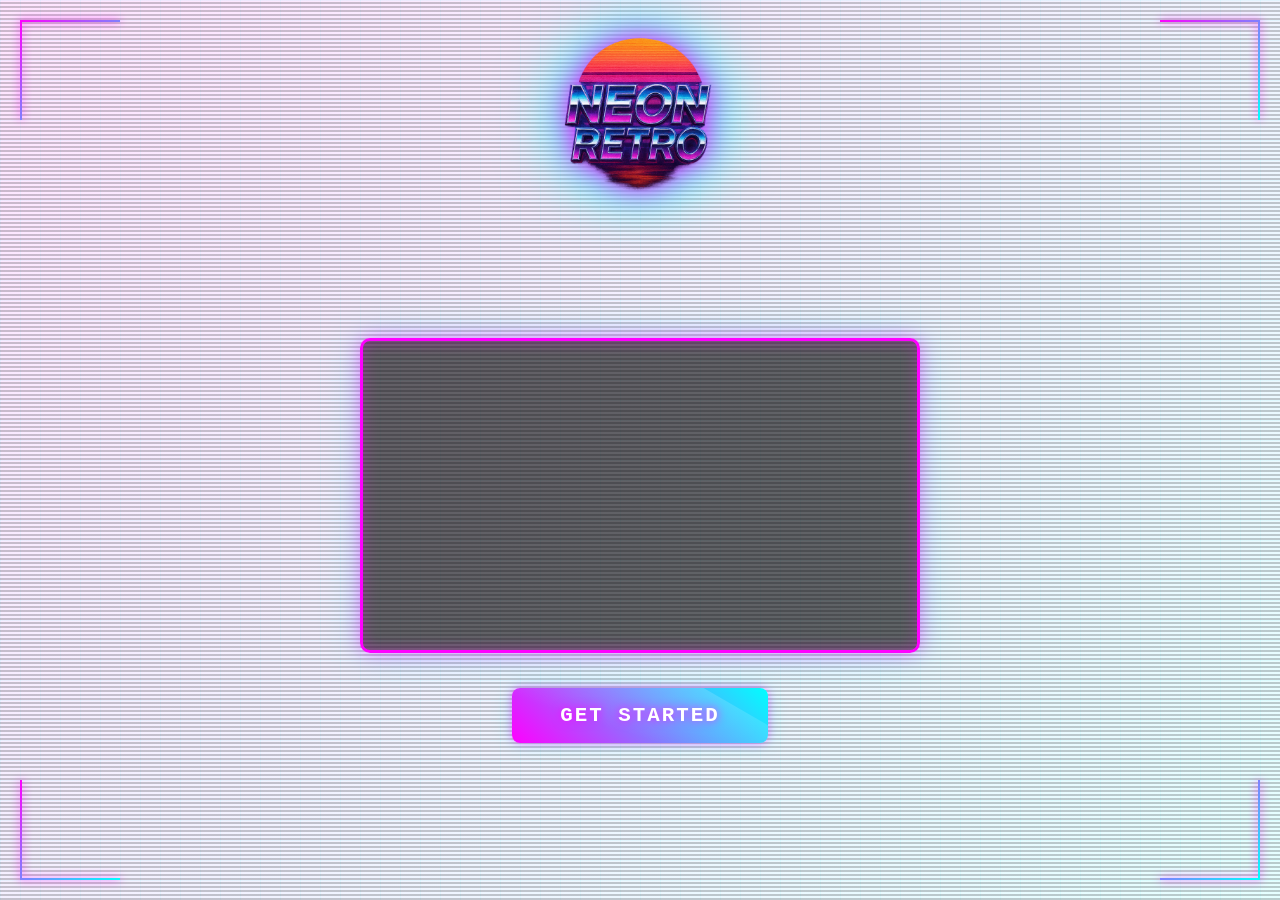
==== index.html @ 0941ee42 "Add files via upload" ====
<!DOCTYPE html>
<html lang="en">
<head>
  <meta charset="UTF-8" />
  <meta name="viewport" content="width=device-width, initial-scale=1.0" />
  <title>HELLO</title>
  <style>
    * {
      margin: 0;
      padding: 0;
      box-sizing: border-box;
    }
    body, html {
      height: 100%;
      font-family: 'Courier New', monospace;
      overflow: hidden;
    }
    .video-overlay {
      position: fixed;
      top: 0;
      left: 0;
      width: 100%;
      height: 100%;
      background: linear-gradient(135deg, rgba(255,0,255,0.1) 0%, rgba(0,255,255,0.1) 100%);
      z-index: -1;
    }
    .background-video {
      position: fixed;
      top: 0;
      left: 0;
      width: 100%;
      height: 100%;
      object-fit: cover;
      z-index: -2;
      opacity: 0.7;
    }
    .logo {
      position: absolute;
      top: 20px;
      left: 50%;
      transform: translateX(-50%);
      z-index: 1;
      filter: drop-shadow(0 0 15px #ff00ff) drop-shadow(0 0 30px #00ffff);
      animation: pulse 2s infinite alternate;
    }
    .logo img {
      height: 180px;
      object-fit: contain;
      transition: transform 0.3s ease;
    }
    .logo:hover img {
      transform: scale(1.05) rotate(-5deg);
    }
    .container {
      display: flex;
      flex-direction: column;
      justify-content: center;
      align-items: center;
      height: 100vh;
      padding-top: 180px;
      color: #fff;
      text-shadow: 0 0 10px #ff00ff;
      gap: 35px;
    }
    .video-preview {
      width: 560px;
      max-width: 90vw;
      height: 315px;
      border: 3px solid #ff00ff;
      border-radius: 10px;
      overflow: hidden;
      background-color: rgba(0, 0, 0, 0.6);
      box-shadow: 0 0 20px rgba(255, 0, 255, 0.5),
                  0 0 40px rgba(0, 255, 255, 0.3),
                  inset 0 0 15px rgba(255, 0, 255, 0.3);
      transition: transform 0.3s ease, box-shadow 0.3s ease;
      position: relative;
    }
    .video-preview::before {
      content: '';
      position: absolute;
      top: -5px;
      left: -5px;
      right: -5px;
      bottom: -5px;
      border: 2px solid #00ffff;
      border-radius: 12px;
      z-index: -1;
      opacity: 0.7;
      animation: borderGlow 3s infinite alternate;
    }
    .video-preview:hover {
      transform: scale(1.02);
      box-shadow: 0 0 30px rgba(255, 0, 255, 0.7),
                  0 0 60px rgba(0, 255, 255, 0.5),
                  inset 0 0 25px rgba(255, 0, 255, 0.5);
    }
    .video-preview video {
      width: 100%;
      height: 100%;
      object-fit: cover;
    }
    .get-started-btn {
      padding: 16px 48px;
      font-size: 1.3rem;
      background: linear-gradient(45deg, #ff00ff, #00ffff);
      color: white;
      border: none;
      border-radius: 8px;
      cursor: pointer;
      font-weight: bold;
      letter-spacing: 2px;
      text-transform: uppercase;
      text-decoration: none;
      display: inline-block;
      transition: all 0.3s ease;
      box-shadow: 0 0 10px rgba(255, 0, 255, 0.5),
                  0 0 20px rgba(0, 255, 255, 0.3);
      position: relative;
      overflow: hidden;
      font-family: 'Courier New', monospace;
    }
    .get-started-btn::before {
      content: '';
      position: absolute;
      top: -50%;
      left: -50%;
      width: 200%;
      height: 200%;
      background: linear-gradient(
        to bottom right,
        rgba(255,255,255,0.3) 0%,
        rgba(255,255,255,0) 60%
      );
      transform: rotate(30deg);
      transition: all 0.3s;
    }
    .get-started-btn:hover {
      background: linear-gradient(45deg, #cc00cc, #00cccc);
      box-shadow: 0 0 20px rgba(255, 0, 255, 0.8),
                  0 0 30px rgba(0, 255, 255, 0.6);
      transform: translateY(-2px);
    }
    .get-started-btn:hover::before {
      left: 100%;
    }
    @keyframes pulse {
      0% {
        filter: drop-shadow(0 0 15px #ff00ff) drop-shadow(0 0 30px #00ffff);
      }
      100% {
        filter: drop-shadow(0 0 20px #ff00ff) drop-shadow(0 0 40px #00ffff);
      }
    }
    @keyframes borderGlow {
      0% {
        box-shadow: 0 0 10px #ff00ff;
        opacity: 0.5;
      }
      100% {
        box-shadow: 0 0 20px #00ffff;
        opacity: 0.8;
      }
    }
    .scanlines {
      position: fixed;
      top: 0;
      left: 0;
      width: 100%;
      height: 100%;
      background: linear-gradient(
        rgba(0, 0, 0, 0) 50%, 
        rgba(0, 0, 0, 0.2) 50%
      );
      background-size: 100% 4px;
      z-index: 0;
      pointer-events: none;
    }
    .corner-decoration {
      position: fixed;
      width: 100px;
      height: 100px;
      border: 2px solid;
      border-image: linear-gradient(135deg, #ff00ff, #00ffff) 1;
      filter: drop-shadow(0 0 5px #ff00ff);
      z-index: 1;
    }
    .top-left {
      top: 20px;
      left: 20px;
      border-right: none;
      border-bottom: none;
    }
    .top-right {
      top: 20px;
      right: 20px;
      border-left: none;
      border-bottom: none;
    }
    .bottom-left {
      bottom: 20px;
      left: 20px;
      border-right: none;
      border-top: none;
    }
    .bottom-right {
      bottom: 20px;
      right: 20px;
      border-left: none;
      border-top: none;
    }
    .grid-overlay {
      position: fixed;
      top: 0;
      left: 0;
      width: 100%;
      height: 100%;
      background-image: 
        linear-gradient(rgba(0, 255, 255, 0.05) 1px, transparent 1px),
        linear-gradient(90deg, rgba(0, 255, 255, 0.05) 1px, transparent 1px);
      background-size: 20px 20px;
      z-index: -1;
      pointer-events: none;
    }
  </style>
</head>
<body>

  <video autoplay muted loop class="background-video">
    <source src="loop.mp4" type="video/mp4" />
    Your browser does not support HTML5 video.
  </video>
  <div class="video-overlay"></div>
  <div class="grid-overlay"></div>
  <div class="scanlines"></div>

  <div class="corner-decoration top-left"></div>
  <div class="corner-decoration top-right"></div>
  <div class="corner-decoration bottom-left"></div>
  <div class="corner-decoration bottom-right"></div>

  <div class="logo">
    <img src="logo.png" alt="Neon Retro Logo" />
  </div>

  <div class="container">
    <div class="video-preview">
      <video autoplay muted loop>
        <source src="SIGNUPVID1.mp4" type="video/mp4" />
        Your browser does not support HTML5 video.
      </video>
    </div>

    <a href="games.html" class="get-started-btn">Get Started</a>
  </div>

</body>
</html>
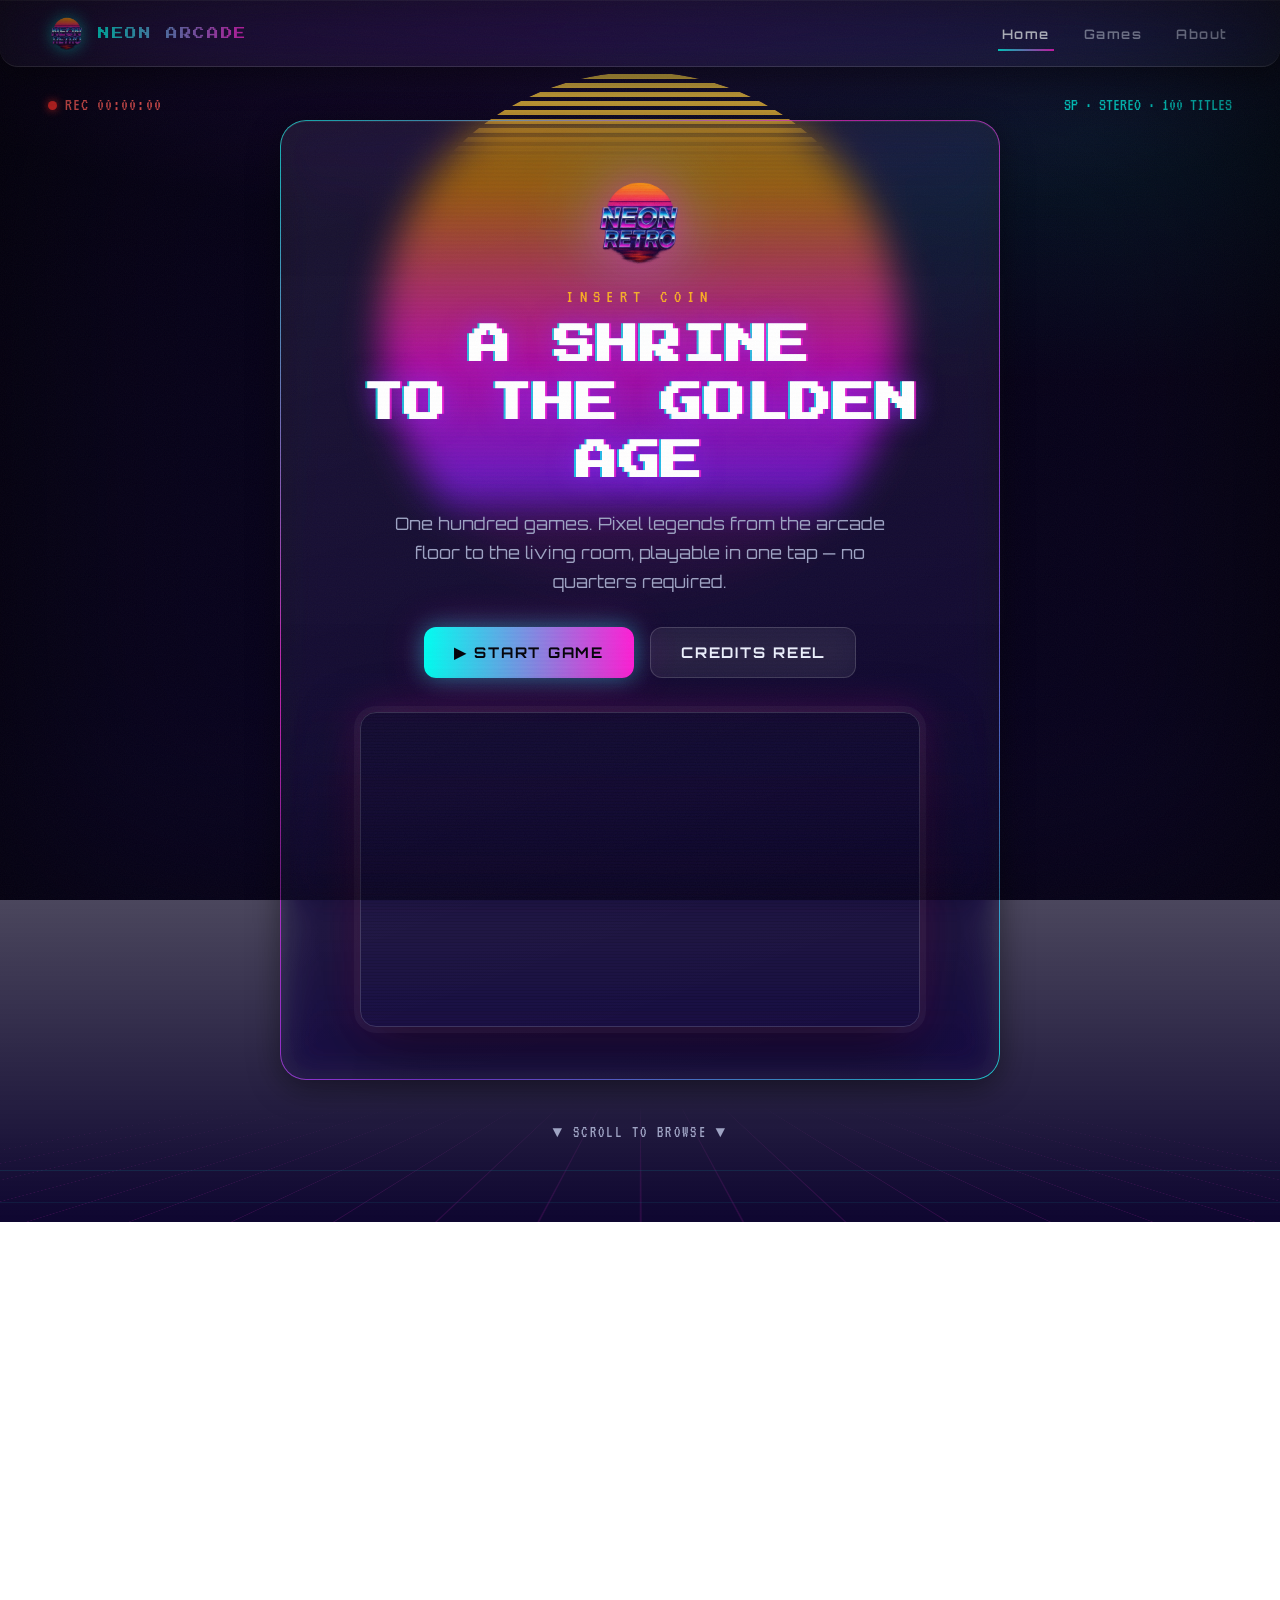
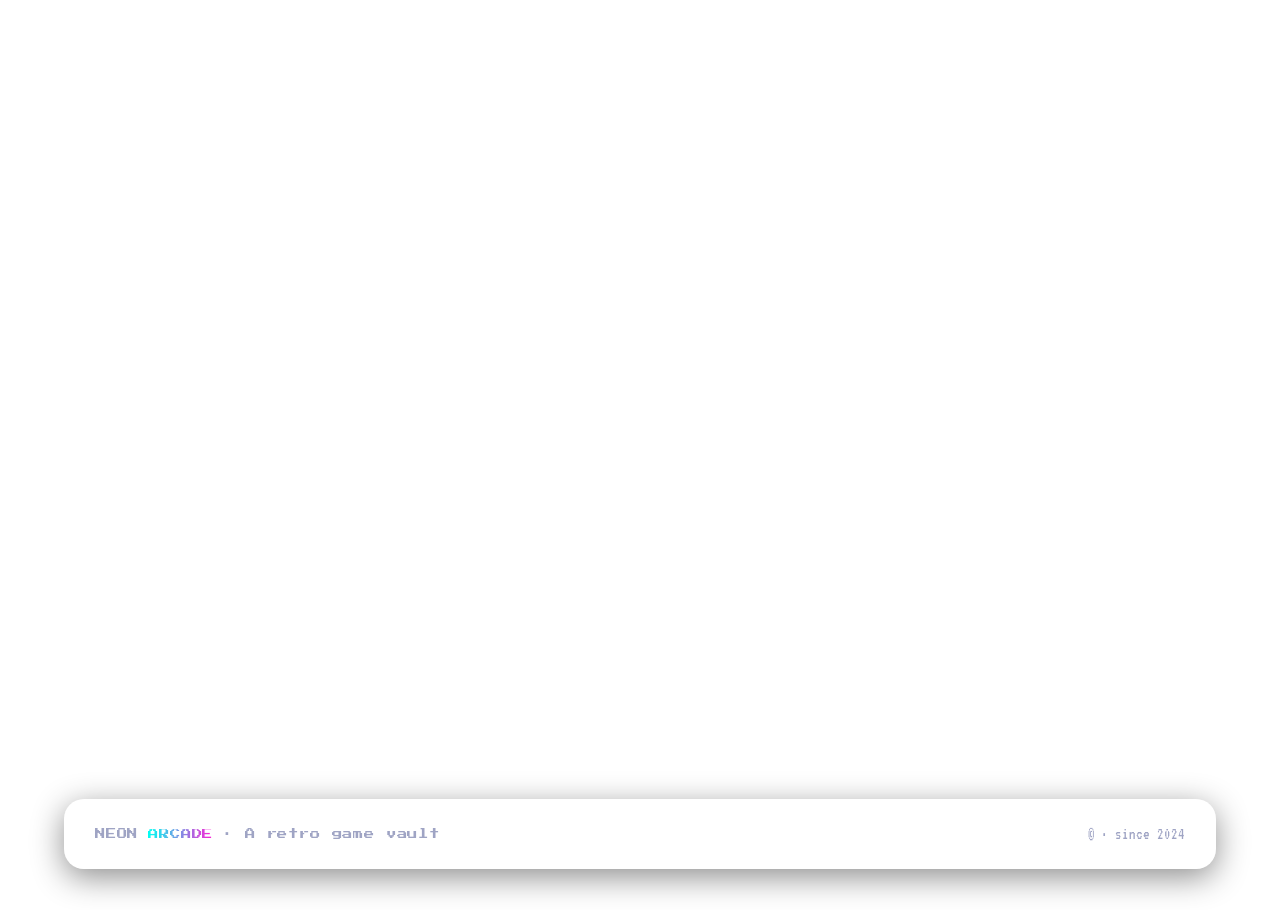
==== commit c5c7f6c3: "Update index.html" ====
--- a/index.html
+++ b/index.html
@@ -1,258 +1,98 @@
 <!DOCTYPE html>
 <html lang="en">
 <head>
-  <meta charset="UTF-8" />
-  <meta name="viewport" content="width=device-width, initial-scale=1.0" />
-  <title>HELLO</title>
-  <style>
-    * {
-      margin: 0;
-      padding: 0;
-      box-sizing: border-box;
-    }
-    body, html {
-      height: 100%;
-      font-family: 'Courier New', monospace;
-      overflow: hidden;
-    }
-    .video-overlay {
-      position: fixed;
-      top: 0;
-      left: 0;
-      width: 100%;
-      height: 100%;
-      background: linear-gradient(135deg, rgba(255,0,255,0.1) 0%, rgba(0,255,255,0.1) 100%);
-      z-index: -1;
-    }
-    .background-video {
-      position: fixed;
-      top: 0;
-      left: 0;
-      width: 100%;
-      height: 100%;
-      object-fit: cover;
-      z-index: -2;
-      opacity: 0.7;
-    }
-    .logo {
-      position: absolute;
-      top: 20px;
-      left: 50%;
-      transform: translateX(-50%);
-      z-index: 1;
-      filter: drop-shadow(0 0 15px #ff00ff) drop-shadow(0 0 30px #00ffff);
-      animation: pulse 2s infinite alternate;
-    }
-    .logo img {
-      height: 180px;
-      object-fit: contain;
-      transition: transform 0.3s ease;
-    }
-    .logo:hover img {
-      transform: scale(1.05) rotate(-5deg);
-    }
-    .container {
-      display: flex;
-      flex-direction: column;
-      justify-content: center;
-      align-items: center;
-      height: 100vh;
-      padding-top: 180px;
-      color: #fff;
-      text-shadow: 0 0 10px #ff00ff;
-      gap: 35px;
-    }
-    .video-preview {
-      width: 560px;
-      max-width: 90vw;
-      height: 315px;
-      border: 3px solid #ff00ff;
-      border-radius: 10px;
-      overflow: hidden;
-      background-color: rgba(0, 0, 0, 0.6);
-      box-shadow: 0 0 20px rgba(255, 0, 255, 0.5),
-                  0 0 40px rgba(0, 255, 255, 0.3),
-                  inset 0 0 15px rgba(255, 0, 255, 0.3);
-      transition: transform 0.3s ease, box-shadow 0.3s ease;
-      position: relative;
-    }
-    .video-preview::before {
-      content: '';
-      position: absolute;
-      top: -5px;
-      left: -5px;
-      right: -5px;
-      bottom: -5px;
-      border: 2px solid #00ffff;
-      border-radius: 12px;
-      z-index: -1;
-      opacity: 0.7;
-      animation: borderGlow 3s infinite alternate;
-    }
-    .video-preview:hover {
-      transform: scale(1.02);
-      box-shadow: 0 0 30px rgba(255, 0, 255, 0.7),
-                  0 0 60px rgba(0, 255, 255, 0.5),
-                  inset 0 0 25px rgba(255, 0, 255, 0.5);
-    }
-    .video-preview video {
-      width: 100%;
-      height: 100%;
-      object-fit: cover;
-    }
-    .get-started-btn {
-      padding: 16px 48px;
-      font-size: 1.3rem;
-      background: linear-gradient(45deg, #ff00ff, #00ffff);
-      color: white;
-      border: none;
-      border-radius: 8px;
-      cursor: pointer;
-      font-weight: bold;
-      letter-spacing: 2px;
-      text-transform: uppercase;
-      text-decoration: none;
-      display: inline-block;
-      transition: all 0.3s ease;
-      box-shadow: 0 0 10px rgba(255, 0, 255, 0.5),
-                  0 0 20px rgba(0, 255, 255, 0.3);
-      position: relative;
-      overflow: hidden;
-      font-family: 'Courier New', monospace;
-    }
-    .get-started-btn::before {
-      content: '';
-      position: absolute;
-      top: -50%;
-      left: -50%;
-      width: 200%;
-      height: 200%;
-      background: linear-gradient(
-        to bottom right,
-        rgba(255,255,255,0.3) 0%,
-        rgba(255,255,255,0) 60%
-      );
-      transform: rotate(30deg);
-      transition: all 0.3s;
-    }
-    .get-started-btn:hover {
-      background: linear-gradient(45deg, #cc00cc, #00cccc);
-      box-shadow: 0 0 20px rgba(255, 0, 255, 0.8),
-                  0 0 30px rgba(0, 255, 255, 0.6);
-      transform: translateY(-2px);
-    }
-    .get-started-btn:hover::before {
-      left: 100%;
-    }
-    @keyframes pulse {
-      0% {
-        filter: drop-shadow(0 0 15px #ff00ff) drop-shadow(0 0 30px #00ffff);
-      }
-      100% {
-        filter: drop-shadow(0 0 20px #ff00ff) drop-shadow(0 0 40px #00ffff);
-      }
-    }
-    @keyframes borderGlow {
-      0% {
-        box-shadow: 0 0 10px #ff00ff;
-        opacity: 0.5;
-      }
-      100% {
-        box-shadow: 0 0 20px #00ffff;
-        opacity: 0.8;
-      }
-    }
-    .scanlines {
-      position: fixed;
-      top: 0;
-      left: 0;
-      width: 100%;
-      height: 100%;
-      background: linear-gradient(
-        rgba(0, 0, 0, 0) 50%, 
-        rgba(0, 0, 0, 0.2) 50%
-      );
-      background-size: 100% 4px;
-      z-index: 0;
-      pointer-events: none;
-    }
-    .corner-decoration {
-      position: fixed;
-      width: 100px;
-      height: 100px;
-      border: 2px solid;
-      border-image: linear-gradient(135deg, #ff00ff, #00ffff) 1;
-      filter: drop-shadow(0 0 5px #ff00ff);
-      z-index: 1;
-    }
-    .top-left {
-      top: 20px;
-      left: 20px;
-      border-right: none;
-      border-bottom: none;
-    }
-    .top-right {
-      top: 20px;
-      right: 20px;
-      border-left: none;
-      border-bottom: none;
-    }
-    .bottom-left {
-      bottom: 20px;
-      left: 20px;
-      border-right: none;
-      border-top: none;
-    }
-    .bottom-right {
-      bottom: 20px;
-      right: 20px;
-      border-left: none;
-      border-top: none;
-    }
-    .grid-overlay {
-      position: fixed;
-      top: 0;
-      left: 0;
-      width: 100%;
-      height: 100%;
-      background-image: 
-        linear-gradient(rgba(0, 255, 255, 0.05) 1px, transparent 1px),
-        linear-gradient(90deg, rgba(0, 255, 255, 0.05) 1px, transparent 1px);
-      background-size: 20px 20px;
-      z-index: -1;
-      pointer-events: none;
-    }
-  </style>
+<meta charset="UTF-8" />
+<meta name="viewport" content="width=device-width, initial-scale=1.0" />
+<title>NEON ARCADE — The Retro Game Vault</title>
+<link rel="icon" type="image/png" href="logo.png">
+<link rel="preconnect" href="https://fonts.googleapis.com">
+<link href="https://fonts.googleapis.com/css2?family=Press+Start+2P&family=Orbitron:wght@400;500;600;700;800;900&family=VT323&display=swap" rel="stylesheet">
+<link rel="stylesheet" href="s.css">
 </head>
 <body>
 
-  <video autoplay muted loop class="background-video">
-    <source src="loop.mp4" type="video/mp4" />
-    Your browser does not support HTML5 video.
-  </video>
-  <div class="video-overlay"></div>
-  <div class="grid-overlay"></div>
-  <div class="scanlines"></div>
+  <div class="crt-scanlines"></div>
+  <div class="grain"></div>
+  <div class="vignette"></div>
 
-  <div class="corner-decoration top-left"></div>
-  <div class="corner-decoration top-right"></div>
-  <div class="corner-decoration bottom-left"></div>
-  <div class="corner-decoration bottom-right"></div>
+  <!-- NAV -->
+  <nav class="navbar glass" id="navbar">
+    <a href="#hero" class="nav-brand">
+      <img src="logo.png" alt="Neon Arcade logo">
+      <span>NEON ARCADE</span>
+    </a>
+    <ul class="nav-links">
+      <li><a href="#hero" class="nav-link active" data-target="hero">Home</a></li>
+      <li><a href="#games" class="nav-link" data-target="games">Games</a></li>
+      <li><a href="#about" class="nav-link" data-target="about">About</a></li>
+    </ul>
+  </nav>
 
-  <div class="logo">
-    <img src="logo.png" alt="Neon Retro Logo" />
-  </div>
+  <!-- HERO -->
+  <section class="hero" id="hero">
+    <video class="bg-video" autoplay muted loop playsinline>
+      <source src="loop.mp4" type="video/mp4">
+    </video>
+    <div class="hero-tint"></div>
+    <div class="sun"></div>
+    <div class="grid-floor"></div>
 
-  <div class="container">
-    <div class="video-preview">
-      <video autoplay muted loop>
-        <source src="SIGNUPVID1.mp4" type="video/mp4" />
-        Your browser does not support HTML5 video.
-      </video>
+    <div class="vhs-hud"><span class="dot"></span> REC <span id="recClock">00:00:00</span></div>
+    <div class="vhs-hud-right">SP · STEREO · <span id="gameCountHud">100</span> TITLES</div>
+
+    <div class="hero-cartridge glass">
+      <img class="hero-logo" src="logo.png" alt="Neon Arcade logo">
+      <div class="hero-eyebrow">Insert Coin</div>
+      <h1 class="hero-title">A SHRINE<br>TO THE GOLDEN AGE</h1>
+      <p class="hero-sub">One hundred games. Pixel legends from the arcade floor to the living room, playable in one tap — no quarters required.</p>
+      <div class="hero-ctas">
+        <a href="#games" class="btn btn-primary">▶ Start Game</a>
+        <a href="#about" class="btn btn-ghost">Credits Reel</a>
+      </div>
+      <div class="hero-screen">
+        <video autoplay muted loop playsinline>
+          <source src="SIGNUPVID1.mp4" type="video/mp4">
+        </video>
+      </div>
     </div>
 
-    <a href="games.html" class="get-started-btn">Get Started</a>
-  </div>
+    <div class="scroll-cue">▼ SCROLL TO BROWSE ▼</div>
+  </section>
 
+  <!-- GAMES -->
+  <section id="games">
+    <div class="section-head reveal">
+      <div class="eyebrow">The Vault</div>
+      <h2 class="section-title">Browse The Collection</h2>
+      <p class="section-desc">Every card is a cartridge. Hover to flip it over, read the label, and press play — or tap on mobile.</p>
+    </div>
+
+    <div class="filter-bar glass reveal" id="filterBar"></div>
+    <p class="result-count" id="resultCount"></p>
+
+    <div class="game-grid" id="gameGrid"></div>
+  </section>
+
+  <!-- ABOUT -->
+  <section id="about">
+    <div class="about-wrap glass reveal">
+      <div class="tape-strip"><div class="tape-reel"></div>ABOUT & CREDITS <div class="tape-reel"></div></div>
+      <h2 class="section-title" style="text-align:center;">Why This Vault Exists</h2>
+      <p class="about-copy">
+        This site is dedicated to keeping the spirit of classic games alive. We've brought together some of the most iconic titles of all time from amazing sources across the web —
+        <strong>huge thanks to the communities who continue preserving retro gaming history.</strong>
+        Whether you're here to rescue princesses, fight aliens, race through pixelated cities, or just vibe with the nostalgia, this curated collection of legendary titles has you covered.
+      </p>
+      <h3 class="credits-title">Sources &amp; Thanks</h3>
+      <div class="credits-grid" id="creditsGrid"></div>
+    </div>
+  </section>
+
+  <footer class="glass">
+    <div class="footer-brand">NEON<span class="grad">ARCADE</span> · A retro game vault</div>
+    <div class="footer-meta">© <span id="year"></span> · since 2024</div>
+  </footer>
+
+<script src="j.js"></script>
 </body>
 </html>
--- a/s.css
+++ b/s.css
@@ -0,0 +1,458 @@
+:root{
+    --void-0:#050212;
+    --void-1:#0a0420;
+    --void-2:#0e0630;
+    --cyan:#00fff2;
+    --magenta:#ff1fd6;
+    --purple:#8b2fff;
+    --amber:#ffb020;
+    --glass-fill:rgba(255,255,255,.055);
+    --glass-fill-strong:rgba(255,255,255,.09);
+    --glass-border:rgba(255,255,255,.16);
+    --glass-border-bright:rgba(0,255,242,.35);
+    --ink:#eef2ff;
+    --ink-dim:#9fa4c4;
+    --font-display:'Press Start 2P', cursive;
+    --font-body:'Orbitron', sans-serif;
+    --font-mono:'VT323', monospace;
+  }
+
+  *{margin:0;padding:0;box-sizing:border-box;}
+
+  html{scroll-behavior:smooth;}
+
+  body{
+    background:
+      radial-gradient(ellipse 120% 60% at 50% -10%, rgba(139,47,255,.35), transparent 60%),
+      radial-gradient(ellipse 90% 50% at 85% 15%, rgba(0,255,242,.12), transparent 55%),
+      linear-gradient(180deg, var(--void-0) 0%, var(--void-1) 40%, var(--void-2) 100%);
+    background-attachment:fixed;
+    color:var(--ink);
+    font-family:var(--font-body);
+    overflow-x:hidden;
+    min-height:100vh;
+  }
+
+  ::selection{background:var(--magenta);color:#000;}
+
+  a{color:inherit;}
+
+  /* ---------- Ambient overlays ---------- */
+  .crt-scanlines{
+    position:fixed;inset:0;pointer-events:none;z-index:9999;
+    background:repeating-linear-gradient(0deg, rgba(0,0,0,0) 0px, rgba(0,0,0,0) 2px, rgba(0,0,0,.10) 3px, rgba(0,0,0,0) 4px);
+    mix-blend-mode:overlay;
+    opacity:.5;
+  }
+  .grain{
+    position:fixed;inset:0;pointer-events:none;z-index:9998;
+    opacity:.04;
+    background-image:url("data:image/svg+xml,%3Csvg xmlns='http://www.w3.org/2000/svg' width='120' height='120'%3E%3Cfilter id='n'%3E%3CfeTurbulence type='fractalNoise' baseFrequency='0.9' numOctaves='2' stitchTiles='stitch'/%3E%3C/filter%3E%3Crect width='100%25' height='100%25' filter='url(%23n)'/%3E%3C/svg%3E");
+  }
+  .vignette{
+    position:fixed;inset:0;pointer-events:none;z-index:9997;
+    box-shadow:inset 0 0 18vw rgba(0,0,0,.75);
+  }
+
+  .grid-floor{
+    position:absolute;left:0;right:0;bottom:0;height:46vh;
+    z-index:1;
+    background-image:
+      linear-gradient(rgba(0,255,242,.35) 1px, transparent 1px),
+      linear-gradient(90deg, rgba(255,31,214,.28) 1px, transparent 1px);
+    background-size:64px 64px;
+    transform:perspective(360px) rotateX(62deg) scale(1.6);
+    transform-origin:bottom;
+    mask-image:linear-gradient(to top, rgba(0,0,0,.9), transparent 92%);
+    -webkit-mask-image:linear-gradient(to top, rgba(0,0,0,.9), transparent 92%);
+    animation:gridScroll 3.2s linear infinite;
+    opacity:.55;
+  }
+  @keyframes gridScroll{
+    from{background-position:0 0, 0 0;}
+    to{background-position:0 64px, 0 0;}
+  }
+
+  .sun{
+    position:absolute;left:50%;top:8vh;width:min(46vw,520px);aspect-ratio:1/1;
+    transform:translateX(-50%);
+    border-radius:50%;
+    background:linear-gradient(180deg,#ffd54a 0%, var(--amber) 22%, var(--magenta) 55%, var(--purple) 82%, transparent 84%);
+    background-size:100% 100%;
+    -webkit-mask-image:repeating-linear-gradient(0deg, #000 0px, #000 5px, transparent 5px, transparent 9px);
+    mask-image:repeating-linear-gradient(0deg, #000 0px, #000 5px, transparent 5px, transparent 9px);
+    filter:blur(.3px) drop-shadow(0 0 60px rgba(255,31,214,.45));
+    opacity:.85;
+    z-index:0;
+  }
+
+  /* ---------- Glass utility ---------- */
+  .glass{
+    background:var(--glass-fill);
+    -webkit-backdrop-filter:blur(18px) saturate(160%);
+    backdrop-filter:blur(18px) saturate(160%);
+    border:1px solid var(--glass-border);
+    box-shadow:0 8px 32px rgba(0,0,0,.45), inset 0 1px 0 rgba(255,255,255,.08);
+  }
+
+  /* ---------- Nav ---------- */
+  .navbar{
+    position:fixed;top:0;left:0;right:0;z-index:500;
+    display:flex;align-items:center;justify-content:space-between;
+    padding:14px clamp(18px,4vw,48px);
+    border-left:none;border-right:none;border-top:none;
+    border-radius:0 0 18px 18px;
+    transition:transform .5s ease, padding .3s ease;
+  }
+  .nav-brand{display:flex;align-items:center;gap:12px;text-decoration:none;}
+  .nav-brand img{height:38px;width:auto;object-fit:contain;filter:drop-shadow(0 0 8px rgba(0,255,242,.6));}
+  .nav-brand span{
+    font-family:var(--font-display);font-size:.72rem;letter-spacing:.14em;
+    background:linear-gradient(90deg,var(--cyan),var(--magenta));
+    -webkit-background-clip:text;background-clip:text;color:transparent;
+  }
+  .nav-links{display:flex;align-items:center;gap:clamp(10px,2vw,28px);list-style:none;}
+  .nav-links a{
+    font-size:.82rem;letter-spacing:.12em;text-decoration:none;color:var(--ink-dim);
+    font-weight:600;padding:6px 4px;position:relative;transition:color .25s ease;
+  }
+  .nav-links a::after{
+    content:'';position:absolute;left:0;bottom:-3px;width:0%;height:2px;
+    background:linear-gradient(90deg,var(--cyan),var(--magenta));
+    transition:width .3s ease;
+  }
+  .nav-links a:hover, .nav-links a.active{color:var(--ink);}
+  .nav-links a:hover::after, .nav-links a.active::after{width:100%;}
+
+  /* ---------- Hero ---------- */
+  .hero{
+    position:relative;
+    min-height:100svh;
+    display:flex;flex-direction:column;align-items:center;justify-content:center;
+    padding:120px 20px 80px;
+    overflow:hidden;
+    isolation:isolate;
+  }
+  .hero video.bg-video{
+    position:absolute;inset:0;width:100%;height:100%;object-fit:cover;
+    opacity:.28;z-index:-3;
+  }
+  .hero-tint{
+    position:absolute;inset:0;z-index:-2;
+    background:linear-gradient(180deg, rgba(5,2,18,.35) 0%, rgba(5,2,18,.55) 55%, var(--void-2) 100%);
+  }
+
+  .vhs-hud{
+    position:absolute;top:96px;left:clamp(16px,4vw,48px);
+    font-family:var(--font-mono);font-size:1.1rem;letter-spacing:.06em;
+    color:#ff5b5b;display:flex;align-items:center;gap:8px;z-index:5;
+  }
+  .vhs-hud .dot{width:9px;height:9px;border-radius:50%;background:#ff2b2b;box-shadow:0 0 8px #ff2b2b;animation:blink 1.1s steps(2) infinite;}
+  @keyframes blink{50%{opacity:0;}}
+  .vhs-hud-right{
+    position:absolute;top:96px;right:clamp(16px,4vw,48px);
+    font-family:var(--font-mono);font-size:1.1rem;color:var(--cyan);opacity:.85;z-index:5;
+  }
+
+  .hero-cartridge{
+    position:relative;z-index:5;
+    width:min(720px,92vw);
+    padding:clamp(28px,5vw,52px);
+    border-radius:26px;
+    text-align:center;
+    background:linear-gradient(160deg, rgba(255,255,255,.08), rgba(255,255,255,.02));
+    position:relative;
+  }
+  .hero-cartridge::before{
+    content:'';position:absolute;inset:-1px;border-radius:26px;padding:1px;
+    background:linear-gradient(135deg,var(--cyan),var(--magenta),var(--purple),var(--cyan));
+    -webkit-mask:linear-gradient(#000 0 0) content-box, linear-gradient(#000 0 0);
+    -webkit-mask-composite:xor;mask-composite:exclude;
+    opacity:.7;
+    pointer-events:none;
+  }
+  .hero-logo{height:96px;object-fit:contain;margin:0 auto 18px;display:block;filter:drop-shadow(0 0 22px rgba(255,31,214,.55)) drop-shadow(0 0 40px rgba(0,255,242,.35));animation:floaty 4.5s ease-in-out infinite;}
+  @keyframes floaty{0%,100%{transform:translateY(0);}50%{transform:translateY(-8px);}}
+
+  .hero-eyebrow{
+    font-family:var(--font-mono);font-size:1.15rem;letter-spacing:.35em;
+    color:var(--amber);text-transform:uppercase;margin-bottom:10px;
+  }
+  .hero-title{
+    font-family:var(--font-display);
+    font-size:clamp(1.6rem,5vw,2.6rem);
+    line-height:1.4;
+    color:#fff;
+    letter-spacing:.02em;
+    text-shadow:2px 0 0 rgba(255,31,214,.7), -2px 0 0 rgba(0,255,242,.7), 0 0 26px rgba(139,47,255,.6);
+    margin-bottom:18px;
+  }
+  .hero-sub{
+    font-size:clamp(.95rem,1.6vw,1.08rem);
+    color:var(--ink-dim);
+    max-width:520px;margin:0 auto 30px;
+    line-height:1.7;
+  }
+  .hero-ctas{display:flex;flex-wrap:wrap;justify-content:center;gap:16px;margin-bottom:34px;}
+  .btn{
+    display:inline-flex;align-items:center;gap:10px;
+    padding:15px 30px;border-radius:12px;
+    font-family:var(--font-body);font-weight:700;font-size:.92rem;letter-spacing:.12em;
+    text-decoration:none;text-transform:uppercase;cursor:pointer;border:none;
+    transition:transform .25s ease, box-shadow .25s ease;
+  }
+  .btn-primary{
+    color:#04030a;
+    background:linear-gradient(90deg,var(--cyan),var(--magenta));
+    box-shadow:0 0 22px rgba(0,255,242,.4), 0 0 40px rgba(255,31,214,.25);
+  }
+  .btn-primary:hover{transform:translateY(-3px) scale(1.02);box-shadow:0 0 30px rgba(0,255,242,.65), 0 0 60px rgba(255,31,214,.4);}
+  .btn-ghost{
+    color:var(--ink);
+    background:var(--glass-fill);
+    border:1px solid var(--glass-border);
+    -webkit-backdrop-filter:blur(12px);backdrop-filter:blur(12px);
+  }
+  .btn-ghost:hover{border-color:var(--glass-border-bright);color:var(--cyan);}
+
+  .hero-screen{
+    position:relative;
+    width:min(560px,90vw);aspect-ratio:16/9;
+    border-radius:16px;overflow:hidden;
+    margin:0 auto;
+    border:1px solid var(--glass-border);
+    box-shadow:0 0 0 6px rgba(255,255,255,.04), 0 20px 60px rgba(0,0,0,.6), 0 0 40px rgba(255,31,214,.25);
+  }
+  .hero-screen video{width:100%;height:100%;object-fit:cover;display:block;}
+  .hero-screen::after{
+    content:'';position:absolute;inset:0;
+    background:repeating-linear-gradient(0deg, rgba(0,0,0,0) 0, rgba(0,0,0,0) 2px, rgba(0,0,0,.18) 3px);
+    pointer-events:none;
+  }
+
+  .scroll-cue{
+    margin-top:44px;font-family:var(--font-mono);font-size:1rem;color:var(--ink-dim);
+    display:flex;flex-direction:column;align-items:center;gap:6px;letter-spacing:.15em;
+    animation:pulseFade 2.4s ease-in-out infinite;
+  }
+  @keyframes pulseFade{0%,100%{opacity:.4;}50%{opacity:1;}}
+
+  /* ---------- Sections shared ---------- */
+  section{position:relative;z-index:2;padding:110px clamp(18px,5vw,64px);scroll-margin-top:80px;}
+  #hero{scroll-margin-top:0;}
+  .section-head{text-align:center;max-width:720px;margin:0 auto 46px;}
+  .eyebrow{
+    font-family:var(--font-mono);font-size:1.1rem;letter-spacing:.3em;color:var(--cyan);
+    text-transform:uppercase;margin-bottom:10px;
+  }
+  .section-title{
+    font-family:var(--font-display);
+    font-size:clamp(1.35rem,3.4vw,2.1rem);
+    color:#fff;
+    text-shadow:0 0 18px rgba(0,255,242,.4), 0 0 34px rgba(255,31,214,.25);
+    margin-bottom:14px;
+    line-height:1.5;
+  }
+  .section-desc{color:var(--ink-dim);font-size:.98rem;line-height:1.7;}
+
+  /* ---------- Category filters ---------- */
+  .filter-bar{
+    position:sticky;top:78px;z-index:100;
+    display:flex;flex-wrap:wrap;gap:10px;justify-content:center;
+    padding:16px;border-radius:18px;
+    margin-bottom:46px;
+  }
+  .pill{
+    border:1px solid var(--glass-border);
+    background:rgba(255,255,255,.04);
+    color:var(--ink-dim);
+    padding:10px 20px;border-radius:999px;
+    font-family:var(--font-body);font-weight:600;font-size:.78rem;letter-spacing:.1em;
+    cursor:pointer;transition:all .25s ease;text-transform:uppercase;
+  }
+  .pill:hover{border-color:var(--glass-border-bright);color:var(--ink);}
+  .pill.active{
+    color:#04030a;
+    background:linear-gradient(90deg,var(--cyan),var(--magenta));
+    border-color:transparent;
+    box-shadow:0 0 18px rgba(0,255,242,.45);
+  }
+  .result-count{
+    text-align:center;font-family:var(--font-mono);font-size:1.05rem;color:var(--ink-dim);
+    margin:-28px 0 34px;letter-spacing:.08em;
+  }
+  .result-count b{color:var(--cyan);}
+
+  /* ---------- Game grid ---------- */
+  .game-grid{
+    display:grid;
+    grid-template-columns:repeat(auto-fill, minmax(240px,1fr));
+    gap:26px;
+  }
+  .game-card{
+    aspect-ratio:1/1;
+    position:relative;
+    perspective:1400px;
+    cursor:pointer;
+    opacity:0;transform:translateY(24px);
+    animation:cardIn .6s ease forwards;
+  }
+  @keyframes cardIn{to{opacity:1;transform:translateY(0);}}
+
+  .card-inner{
+    position:relative;width:100%;height:100%;
+    transform-style:preserve-3d;
+    transition:transform .7s cubic-bezier(.2,.8,.2,1);
+    border-radius:16px;
+  }
+  .game-card:hover .card-inner, .game-card.flipped .card-inner{transform:rotateY(180deg);}
+
+  .card-face{
+    position:absolute;inset:0;
+    backface-visibility:hidden;
+    border-radius:16px;
+    overflow:hidden;
+  }
+  .card-front{
+    border:1px solid var(--glass-border);
+  }
+  .card-front img{width:100%;height:100%;object-fit:cover;display:block;filter:saturate(1.05) contrast(1.03);}
+  .card-front::after{
+    content:'';position:absolute;inset:0;
+    background:linear-gradient(200deg, rgba(255,31,214,.18), rgba(0,255,242,.08) 45%, transparent 70%);
+    mix-blend-mode:overlay;
+  }
+  .card-front .chip{
+    position:absolute;bottom:10px;left:10px;
+    font-family:var(--font-mono);font-size:.95rem;letter-spacing:.05em;
+    padding:3px 10px;border-radius:999px;color:#04030a;
+    background:var(--cyan);
+  }
+  .card-title-front{
+    position:absolute;left:0;right:0;bottom:0;
+    padding:34px 12px 12px;
+    font-family:var(--font-body);font-weight:700;font-size:.86rem;color:#fff;
+    background:linear-gradient(0deg, rgba(0,0,0,.75), transparent);
+  }
+
+  .card-back{
+    transform:rotateY(180deg);
+    background:linear-gradient(160deg, rgba(139,47,255,.18), rgba(10,4,32,.65));
+    -webkit-backdrop-filter:blur(14px);backdrop-filter:blur(14px);
+    border:1px solid var(--glass-border-bright);
+    display:flex;flex-direction:column;align-items:center;justify-content:center;
+    text-align:center;padding:20px;gap:8px;
+    box-shadow:inset 0 0 30px rgba(255,31,214,.15);
+  }
+  .card-back h3{
+    font-size:.95rem;color:var(--cyan);text-shadow:0 0 8px rgba(0,255,242,.5);
+    font-weight:800;letter-spacing:.02em;
+  }
+  .card-back p{font-size:.8rem;line-height:1.5;color:var(--ink-dim);}
+  .card-back .tag{
+    font-family:var(--font-mono);font-size:.85rem;letter-spacing:.1em;
+    color:#04030a;background:var(--magenta);padding:2px 12px;border-radius:999px;
+  }
+  .play-btn{
+    margin-top:6px;
+    padding:8px 18px;border-radius:8px;
+    font-size:.75rem;font-weight:700;letter-spacing:.1em;text-transform:uppercase;
+    text-decoration:none;color:#04030a;
+    background:linear-gradient(90deg,var(--cyan),var(--magenta));
+    box-shadow:0 0 14px rgba(0,255,242,.4);
+    transition:transform .2s ease;
+  }
+  .play-btn:hover{transform:scale(1.06);}
+
+  .no-results{
+    text-align:center;padding:60px 20px;color:var(--ink-dim);
+    font-family:var(--font-mono);font-size:1.2rem;grid-column:1/-1;
+  }
+
+  /* ---------- About ---------- */
+  .about-wrap{
+    max-width:980px;margin:0 auto;
+    border-radius:26px;
+    padding:clamp(28px,5vw,56px);
+    position:relative;
+    overflow:hidden;
+  }
+  .tape-strip{
+    display:flex;align-items:center;justify-content:center;gap:18px;
+    margin-bottom:30px;font-family:var(--font-mono);color:var(--amber);
+    font-size:1.15rem;letter-spacing:.2em;
+  }
+  .tape-reel{
+    width:26px;height:26px;border-radius:50%;
+    border:3px solid var(--amber);
+    border-top-color:transparent;
+    animation:spin 2.4s linear infinite;
+  }
+  @keyframes spin{to{transform:rotate(360deg);}}
+
+  .about-copy{
+    color:var(--ink-dim);font-size:1rem;line-height:1.85;
+    max-width:760px;margin:0 auto 40px;text-align:center;
+  }
+  .about-copy strong{color:var(--ink);}
+
+  .credits-title{
+    text-align:center;font-family:var(--font-body);font-weight:800;
+    letter-spacing:.14em;color:#fff;margin-bottom:22px;font-size:1rem;text-transform:uppercase;
+  }
+  .credits-grid{
+    display:grid;grid-template-columns:repeat(auto-fill,minmax(190px,1fr));
+    gap:12px;
+  }
+  .credit-chip{
+    display:flex;align-items:center;justify-content:space-between;gap:8px;
+    padding:12px 16px;border-radius:12px;
+    border:1px solid var(--glass-border);
+    background:rgba(255,255,255,.03);
+    text-decoration:none;color:var(--ink);
+    font-size:.85rem;font-weight:600;letter-spacing:.01em;
+    transition:all .25s ease;
+  }
+  .credit-chip:hover{
+    border-color:var(--glass-border-bright);
+    background:rgba(0,255,242,.06);
+    color:var(--cyan);
+    transform:translateY(-2px);
+  }
+  .credit-chip svg{width:13px;height:13px;flex:none;opacity:.6;}
+
+  /* ---------- Footer ---------- */
+  footer{
+    position:relative;z-index:2;
+    margin:0 clamp(18px,5vw,64px) 40px;
+    border-radius:20px;
+    padding:26px 30px;
+    display:flex;flex-wrap:wrap;align-items:center;justify-content:space-between;
+    gap:14px;
+  }
+  .footer-brand{display:flex;align-items:center;gap:10px;font-family:var(--font-display);font-size:.65rem;color:var(--ink-dim);letter-spacing:.08em;}
+  .footer-brand span.grad{
+    background:linear-gradient(90deg,var(--cyan),var(--magenta));
+    -webkit-background-clip:text;background-clip:text;color:transparent;
+  }
+  .footer-meta{font-family:var(--font-mono);font-size:1rem;color:var(--ink-dim);letter-spacing:.06em;}
+
+  /* ---------- Reveal on scroll ---------- */
+  .reveal{opacity:0;transform:translateY(30px);transition:opacity .8s ease, transform .8s ease;}
+  .reveal.in{opacity:1;transform:translateY(0);}
+
+  /* ---------- Responsive ---------- */
+  @media (max-width:820px){
+    .nav-links{display:none;}
+    .filter-bar{top:70px;}
+  }
+  @media (max-width:520px){
+    .game-grid{grid-template-columns:repeat(auto-fill,minmax(155px,1fr));}
+    .game-card{aspect-ratio:unset;height:190px;}
+    .vhs-hud, .vhs-hud-right{font-size:.95rem;top:80px;}
+    section{padding:80px 16px;}
+  }
+
+  @media (prefers-reduced-motion:reduce){
+    *{animation-duration:.001ms !important; animation-iteration-count:1 !important; transition-duration:.001ms !important; scroll-behavior:auto !important;}
+  }
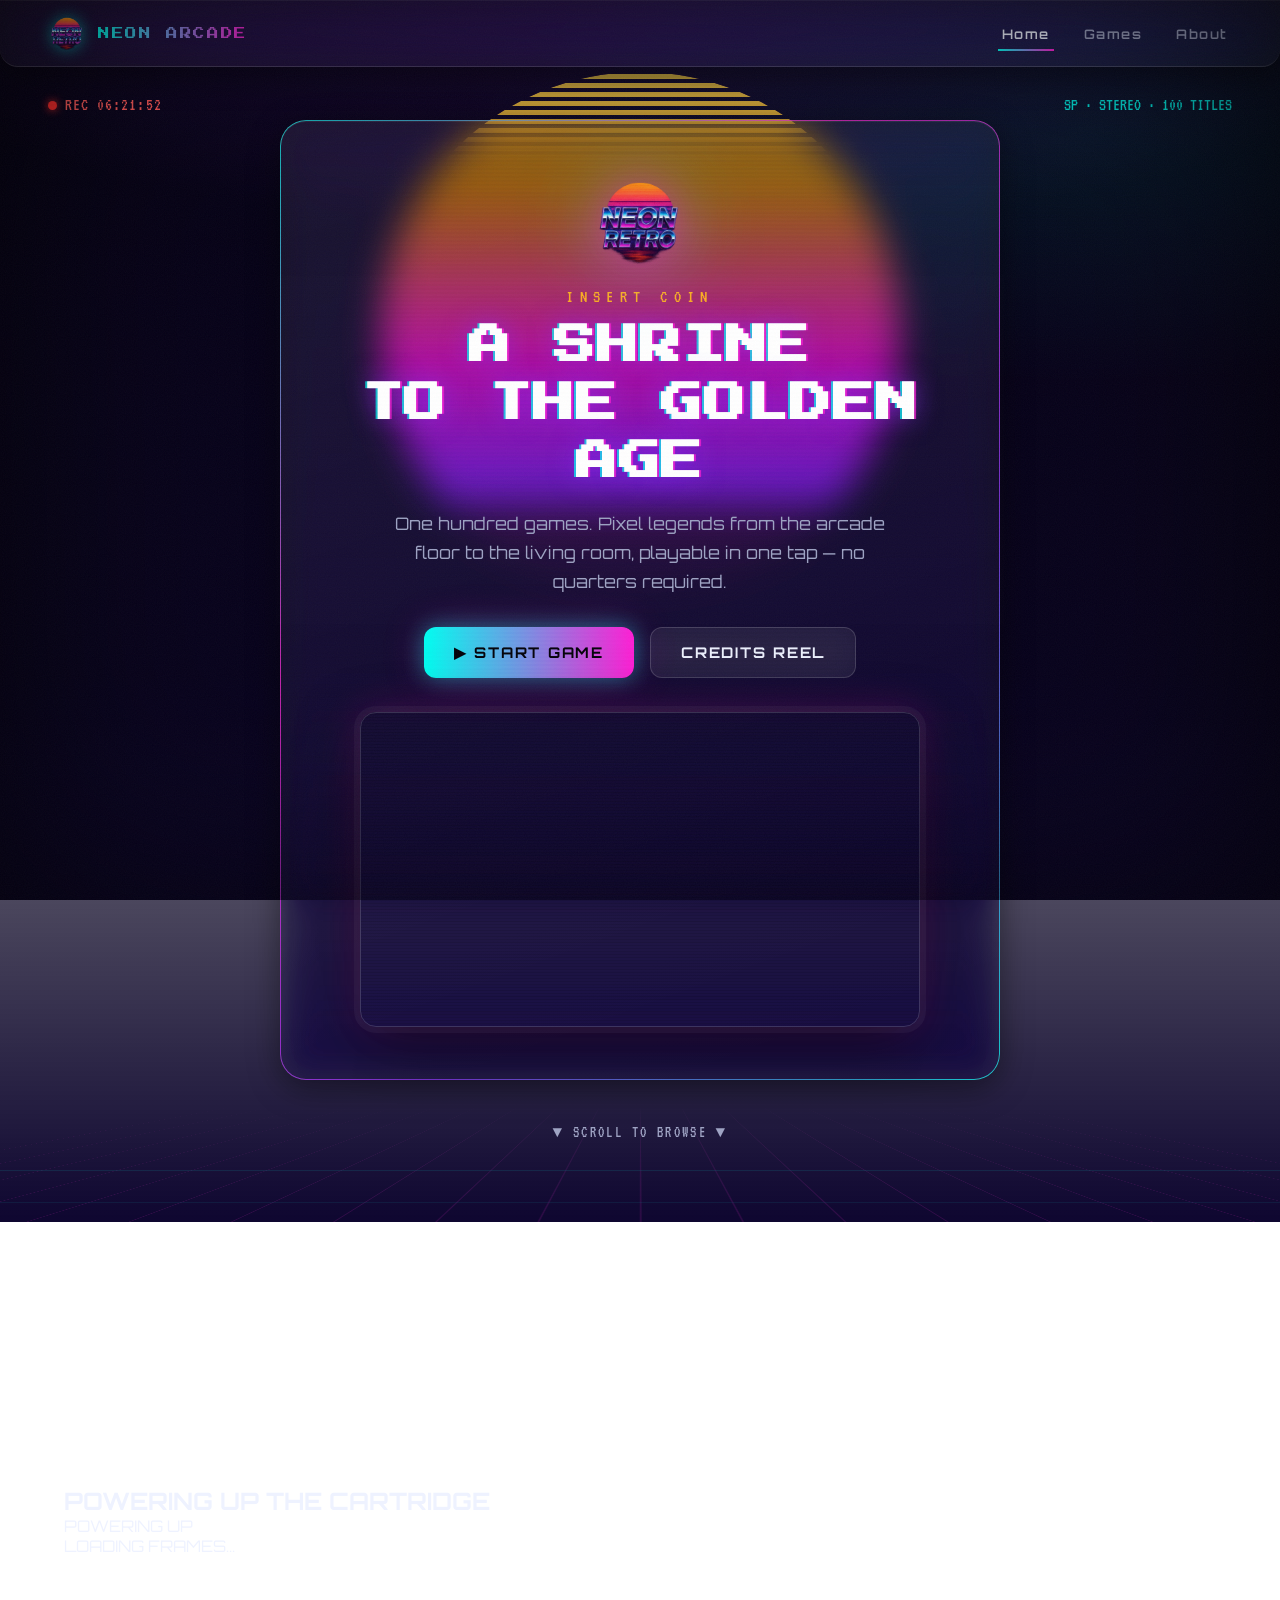
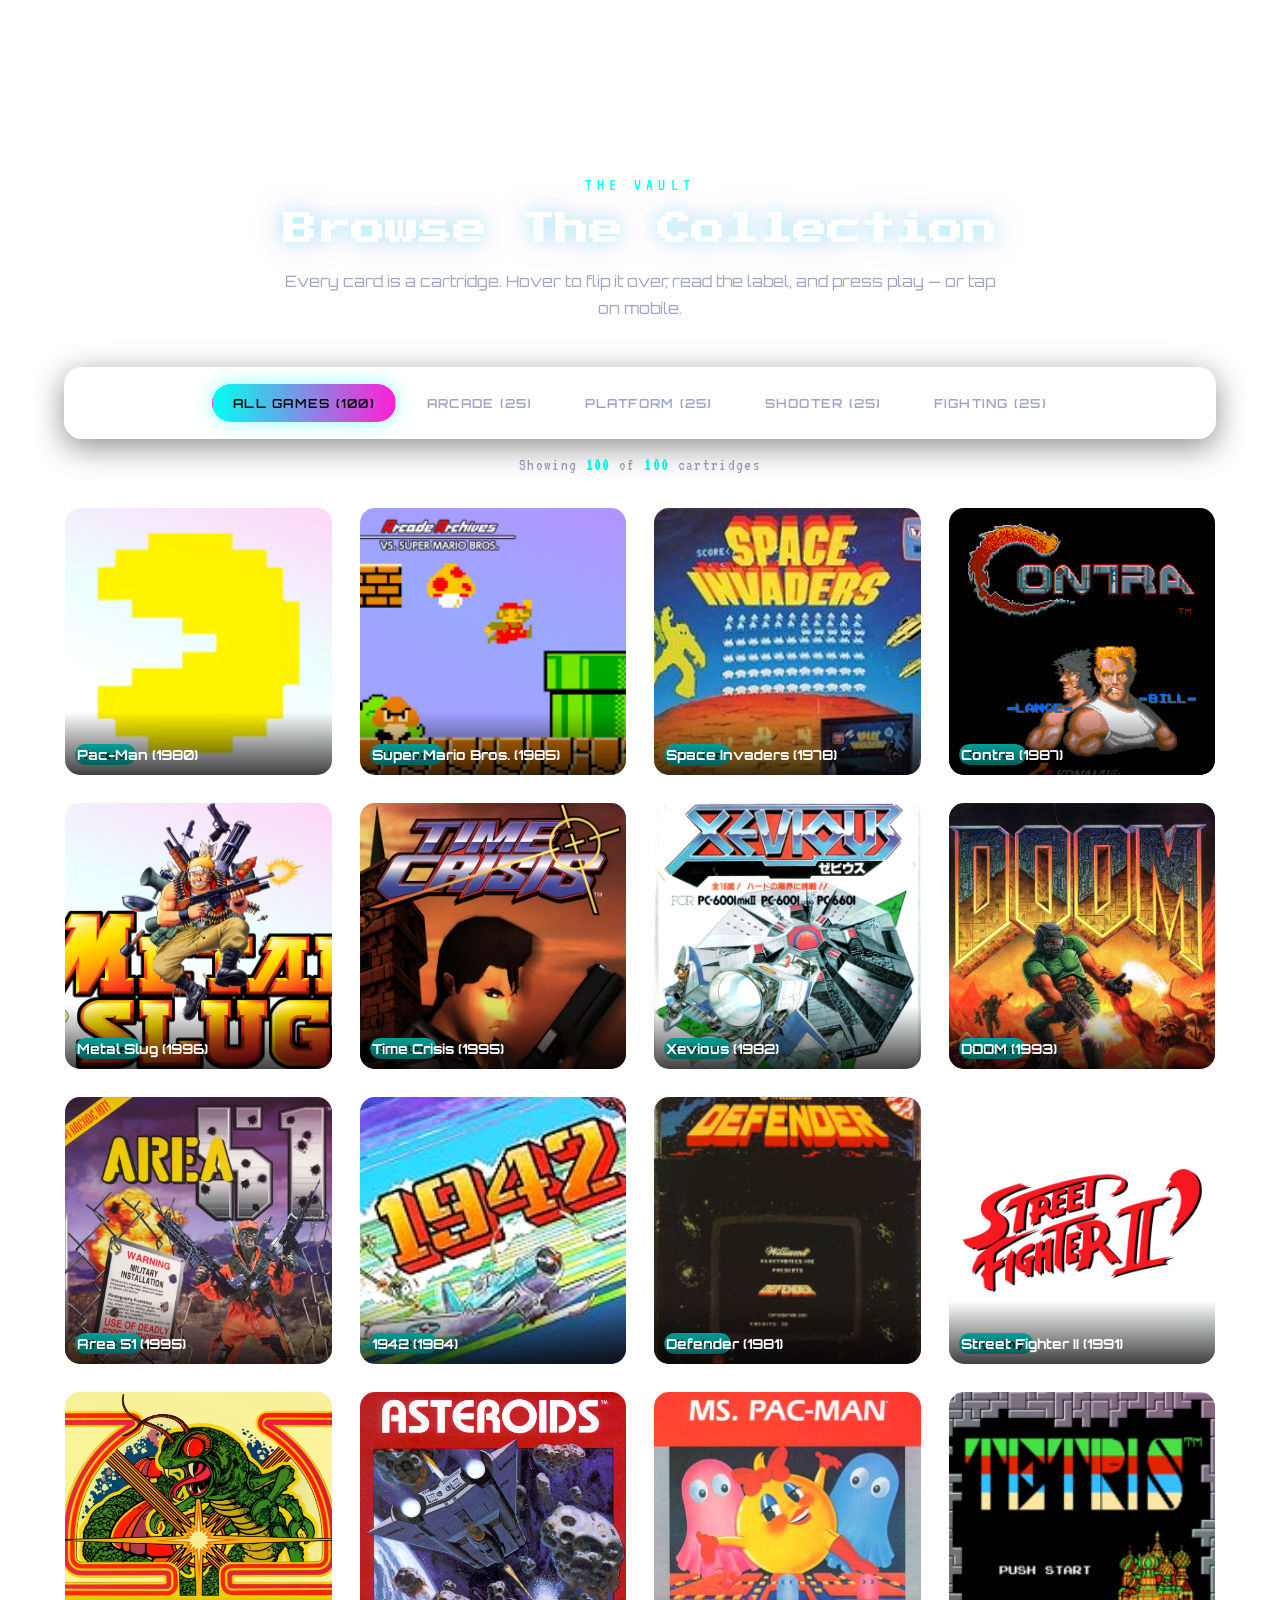
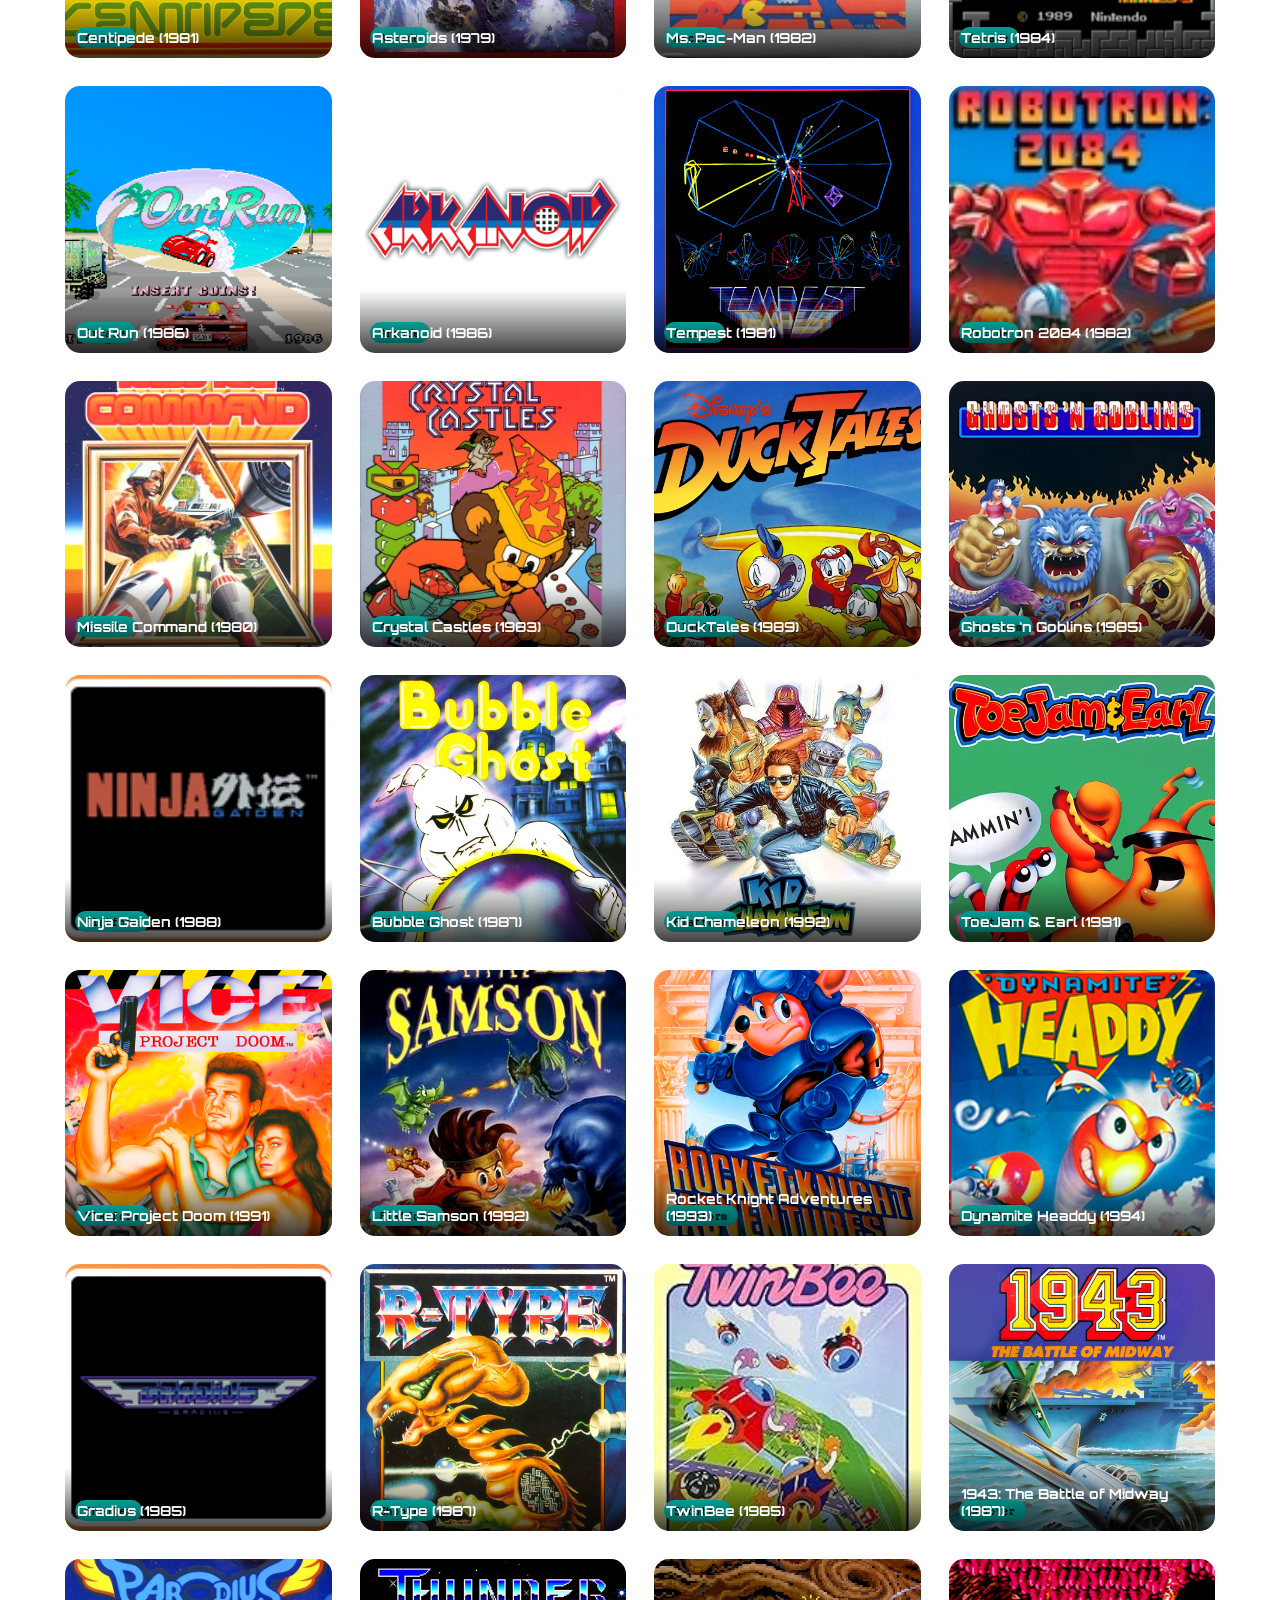
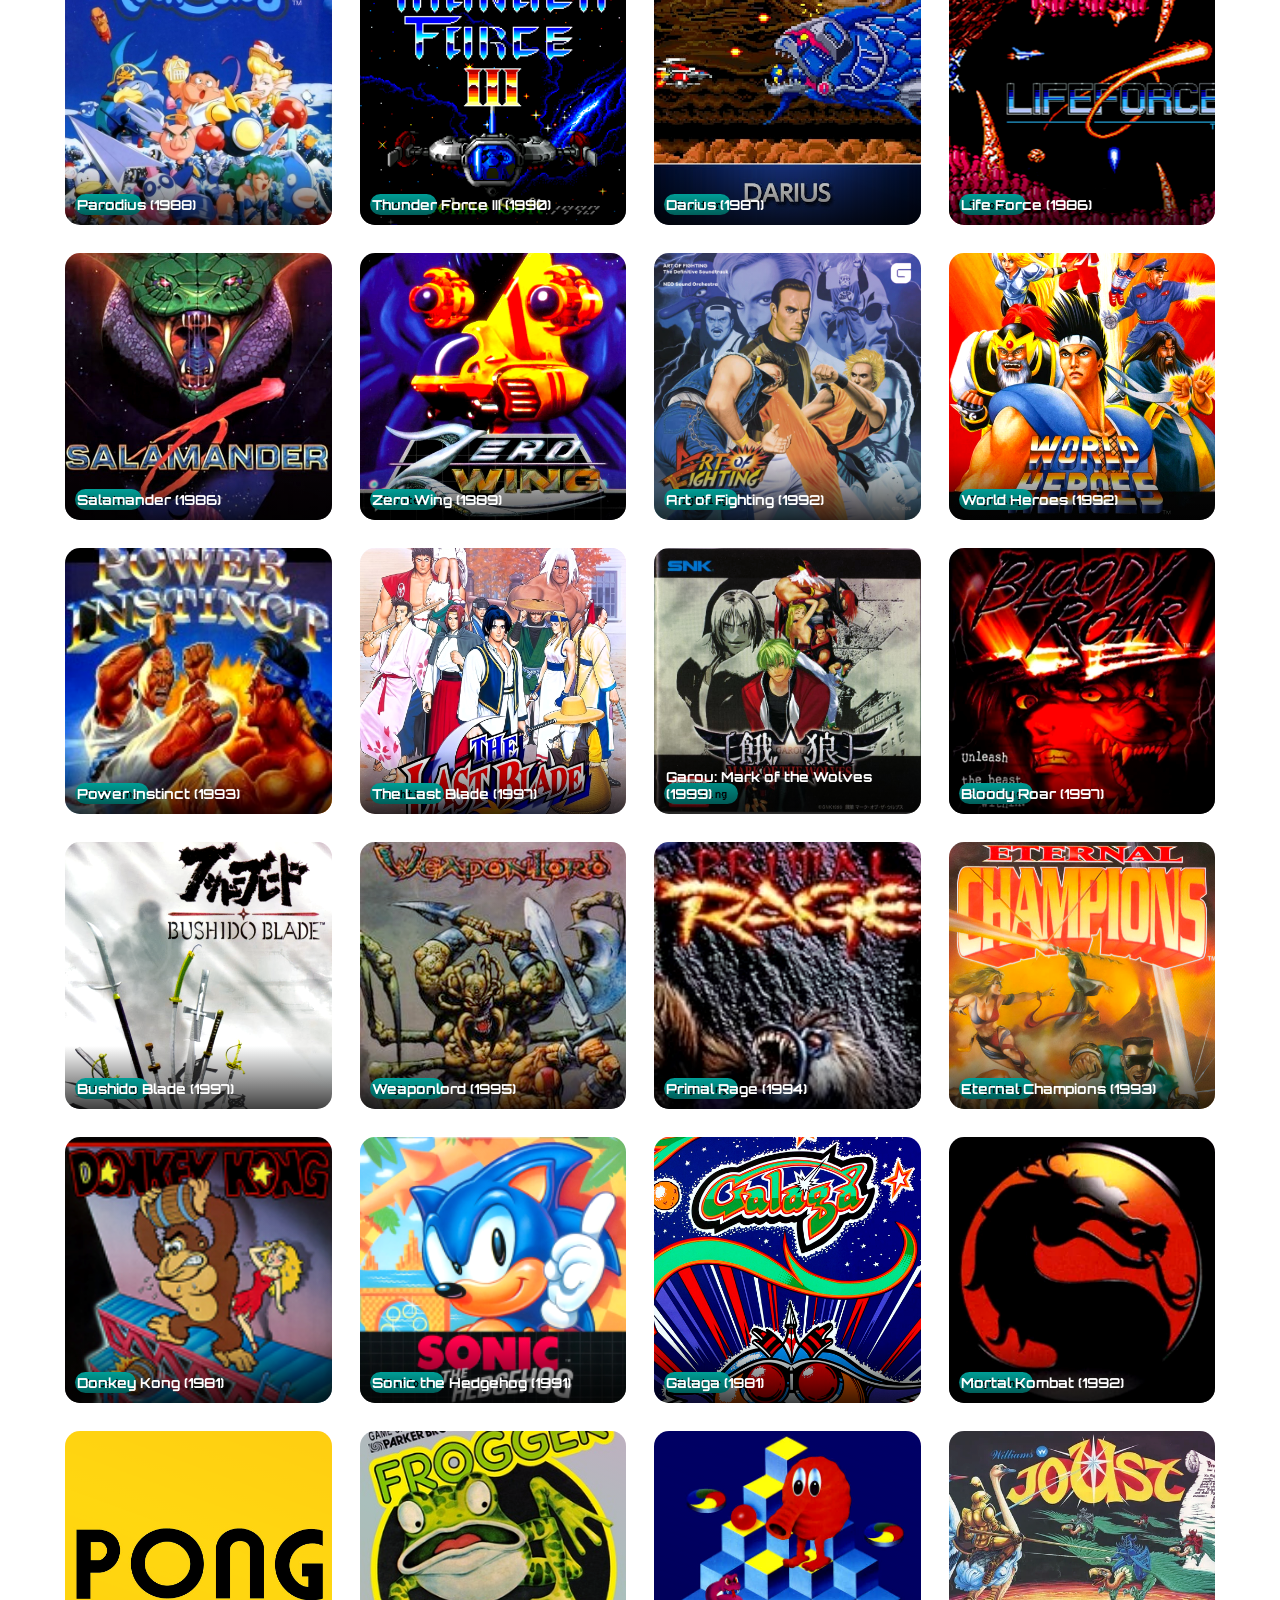
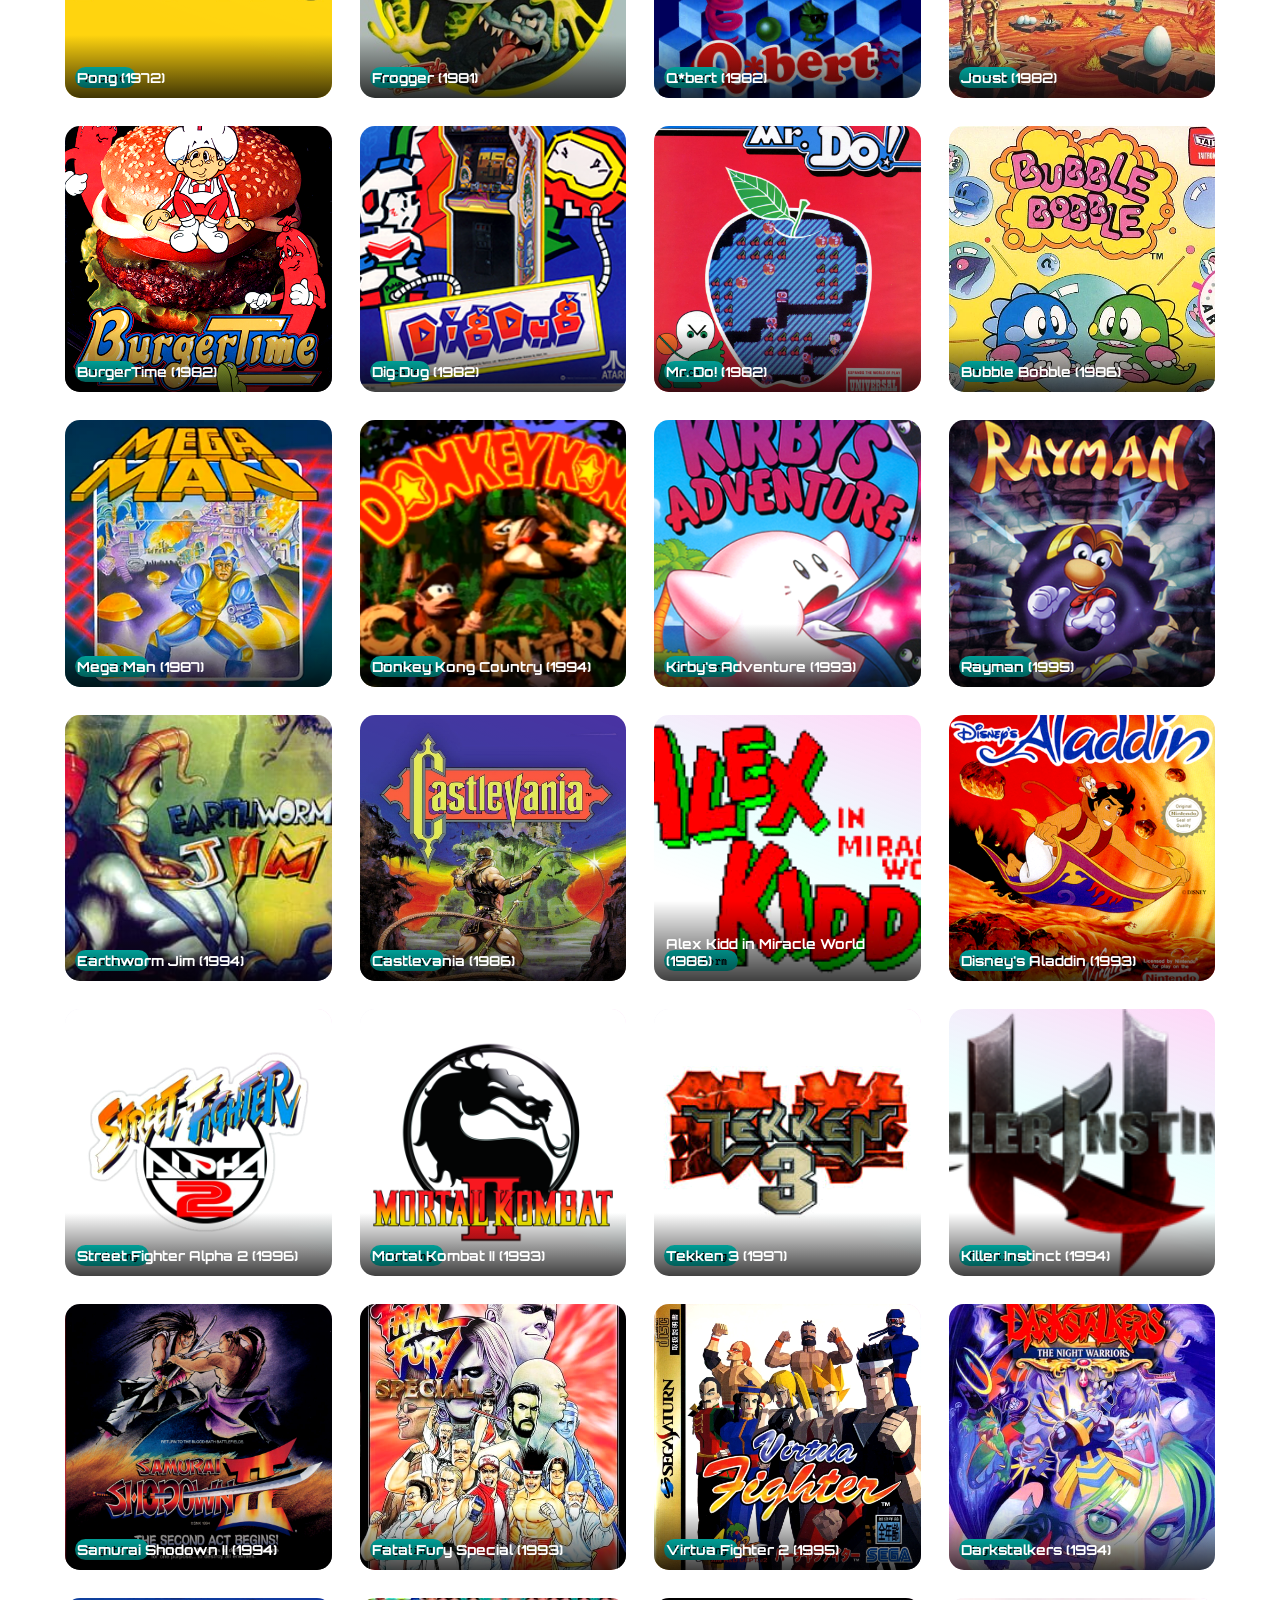
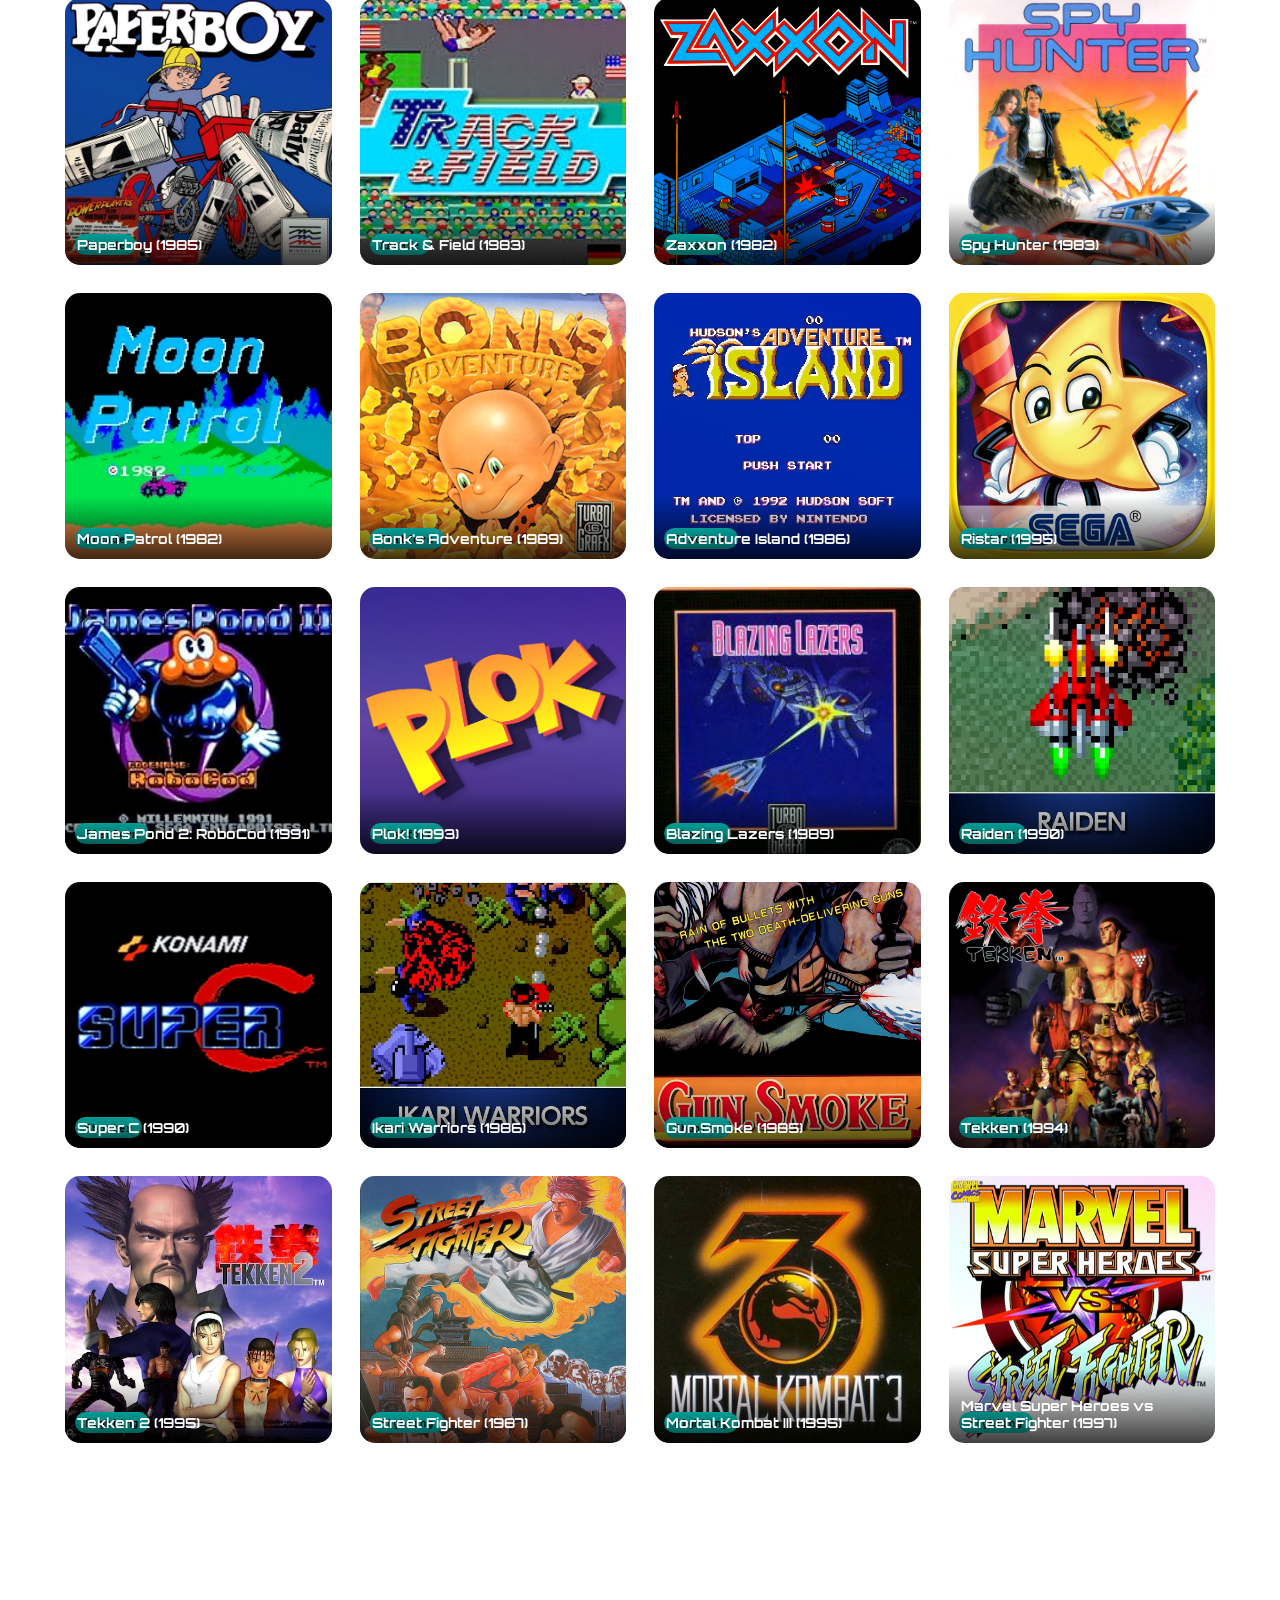
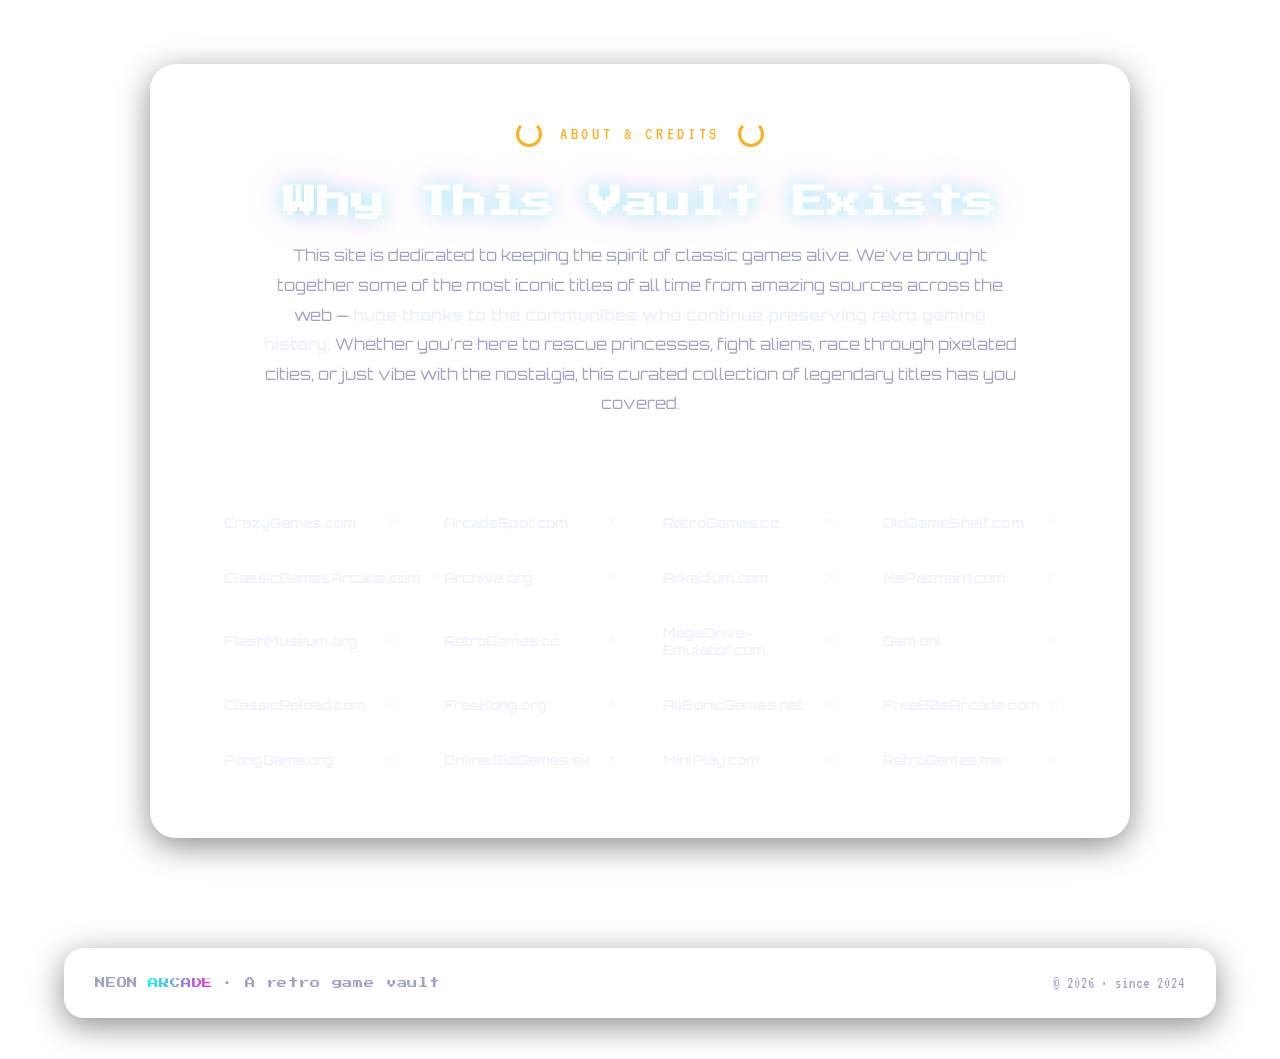
==== commit 4d98971f: "Update index.html" ====
--- a/index.html
+++ b/index.html
@@ -46,7 +46,7 @@
       <h1 class="hero-title">A SHRINE<br>TO THE GOLDEN AGE</h1>
       <p class="hero-sub">One hundred games. Pixel legends from the arcade floor to the living room, playable in one tap — no quarters required.</p>
       <div class="hero-ctas">
-        <a href="#games" class="btn btn-primary">▶ Start Game</a>
+        <a href="#scene" class="btn btn-primary" id="btnStartGame">▶ Start Game</a>
         <a href="#about" class="btn btn-ghost">Credits Reel</a>
       </div>
       <div class="hero-screen">
@@ -57,6 +57,23 @@
     </div>
 
     <div class="scroll-cue">▼ SCROLL TO BROWSE ▼</div>
+  </section>
+
+  <!-- 3D SCROLL-SCRUBBED FRAME SEQUENCE -->
+  <section class="scene-wrap" id="scene">
+    <div class="scene-sticky">
+      <canvas id="sceneCanvas" class="scene-canvas"></canvas>
+      <div class="scene-scanlines"></div>
+
+      <!-- Top-Left Title (Disappears at frame 74) -->
+      <div class="scene-caption" id="sceneCaption">
+        <h2 class="scene-title">POWERING UP THE CARTRIDGE</h2>
+      </div>
+
+      <div class="scene-progress"><div class="scene-progress-bar" id="sceneProgressBar"></div></div>
+      <div class="scene-side-status" id="sceneSideStatus"><span class="status-dot"></span><span id="sceneSideText">POWERING UP</span></div>
+      <div class="scene-loading" id="sceneLoading">LOADING FRAMES&hellip;</div>
+    </div>
   </section>
 
   <!-- GAMES -->
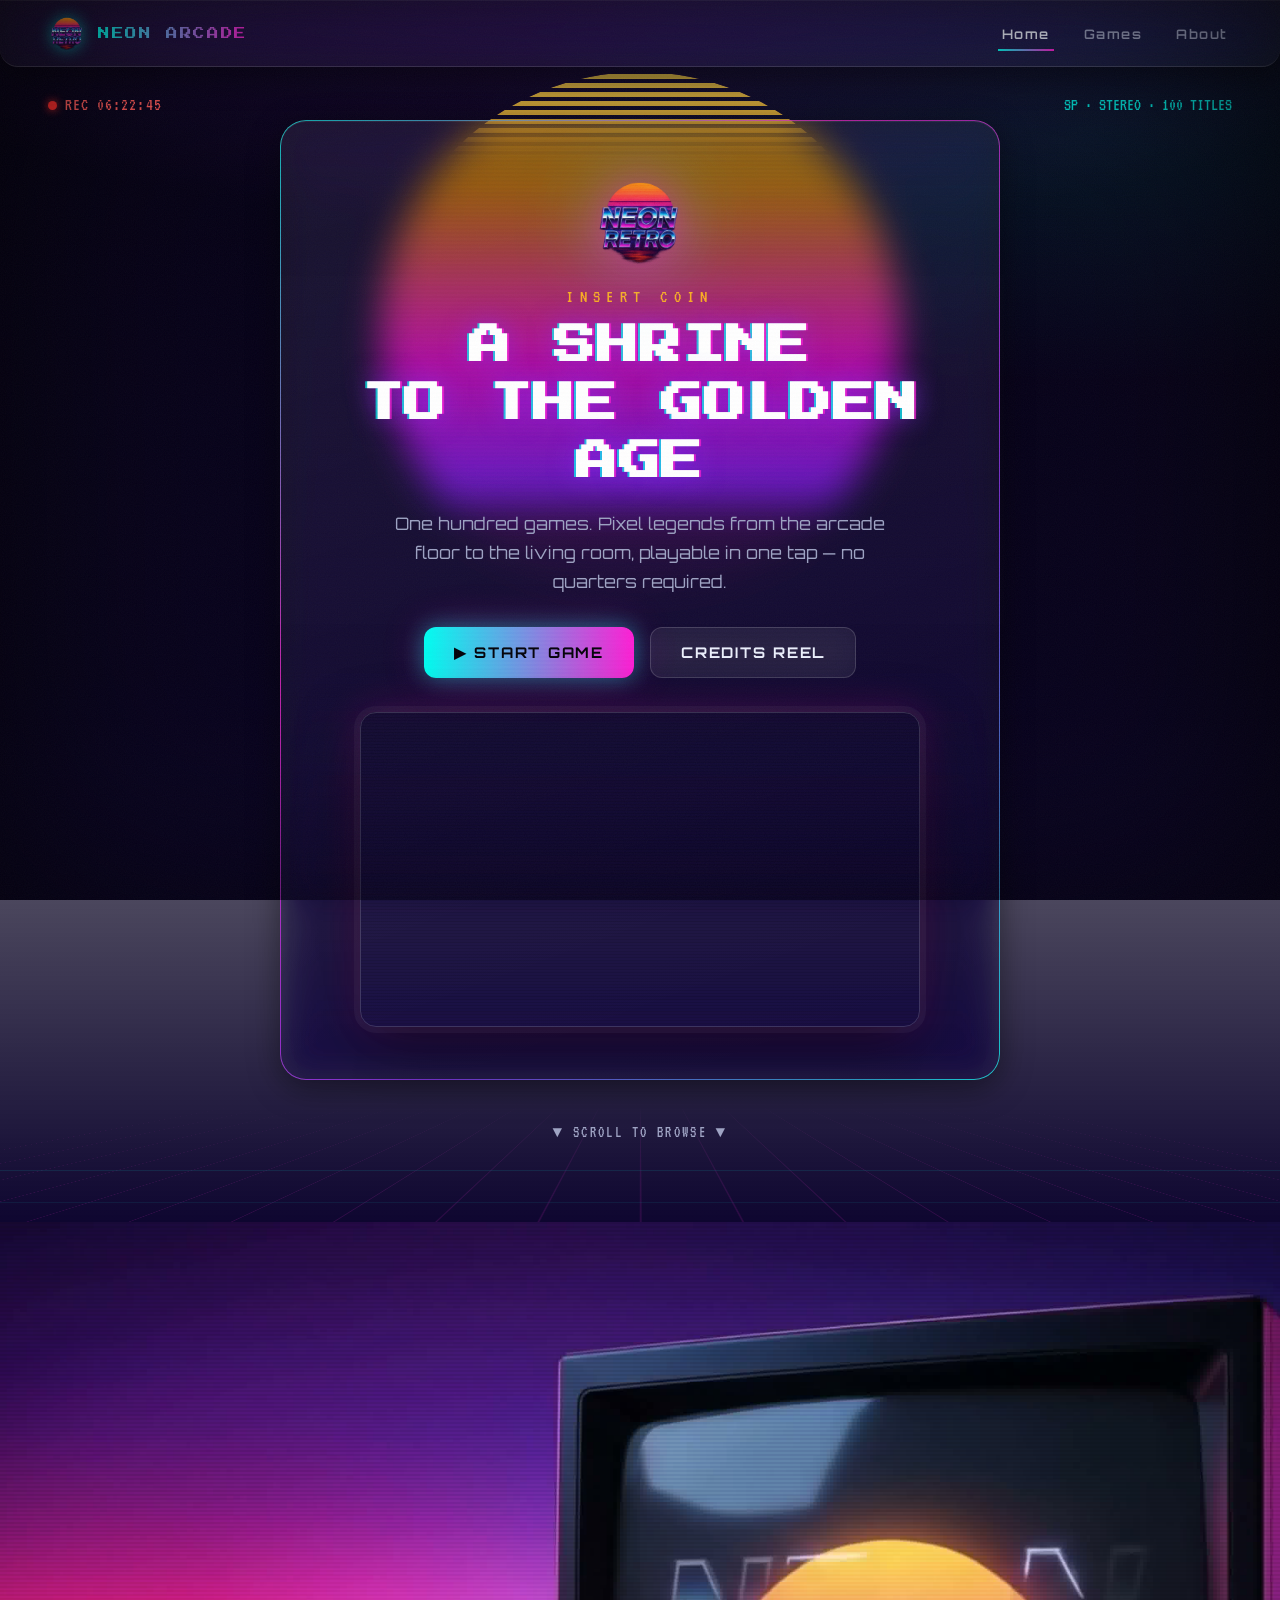
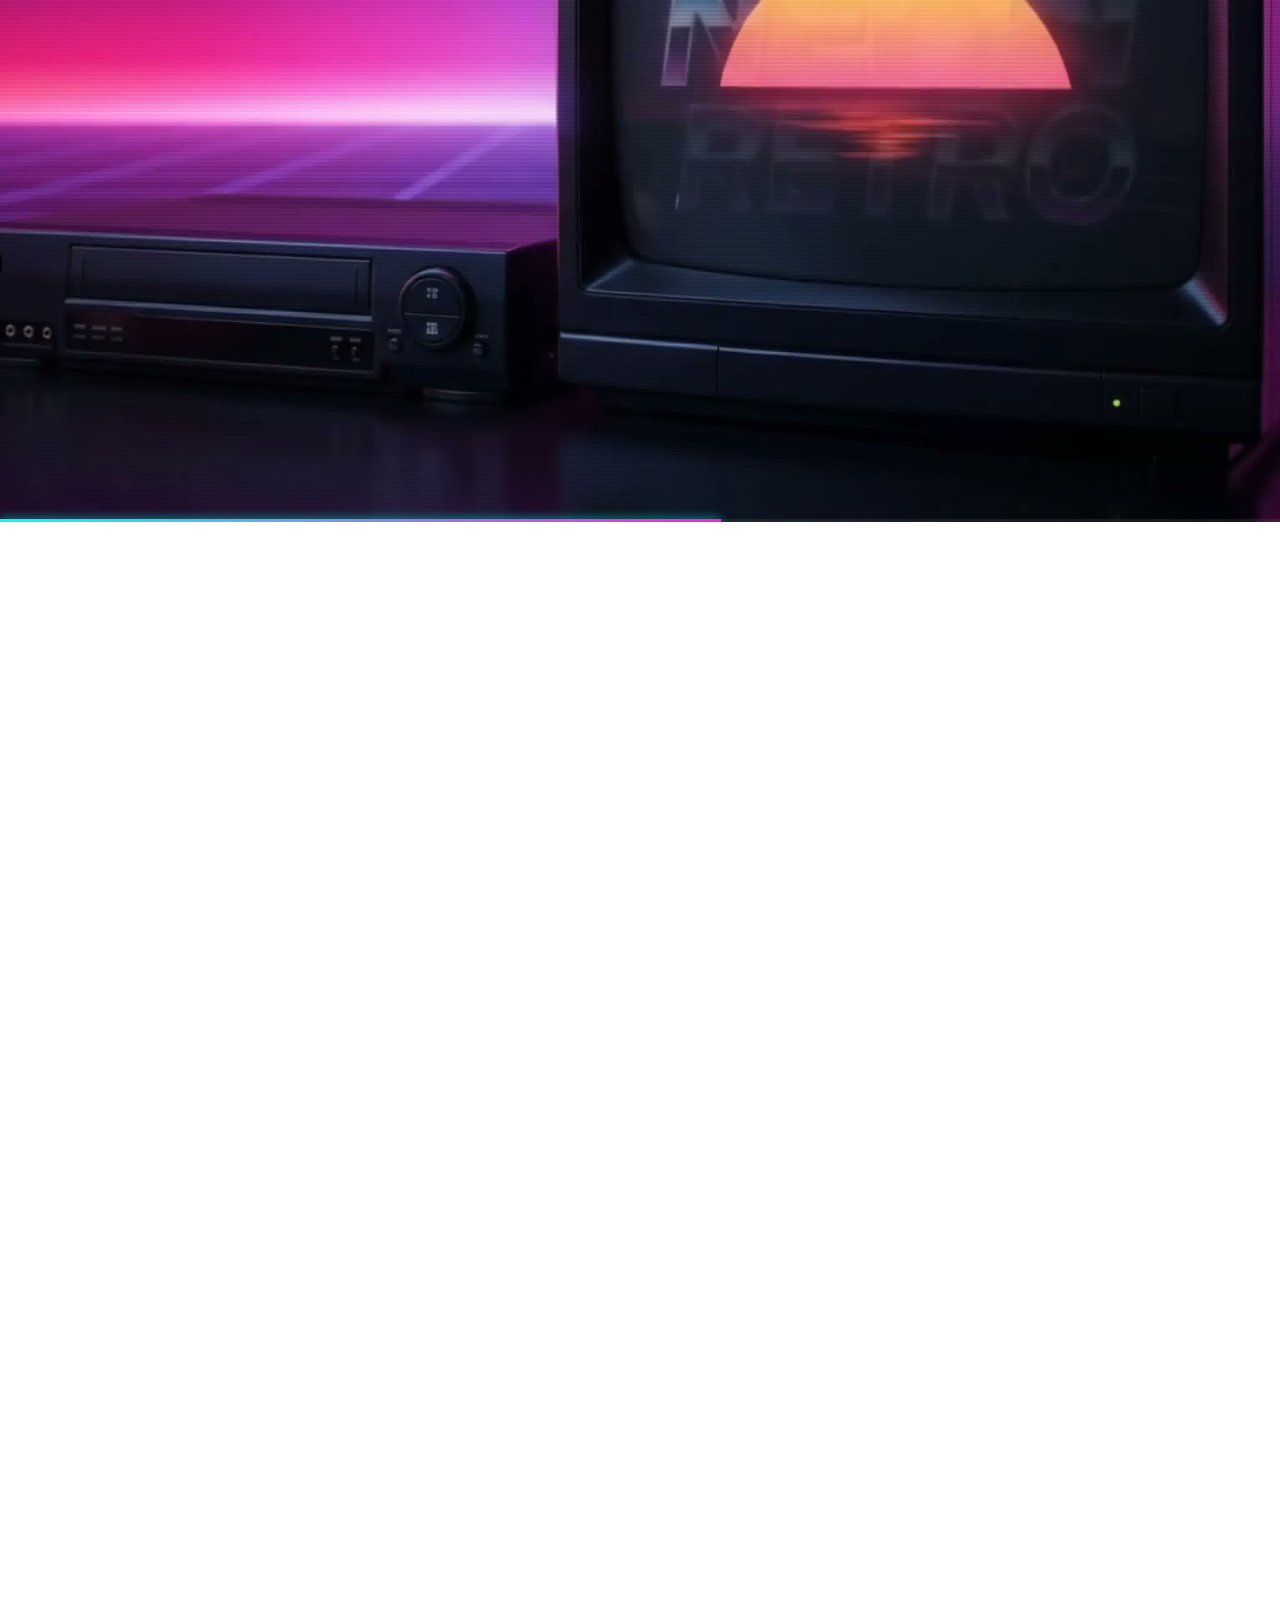
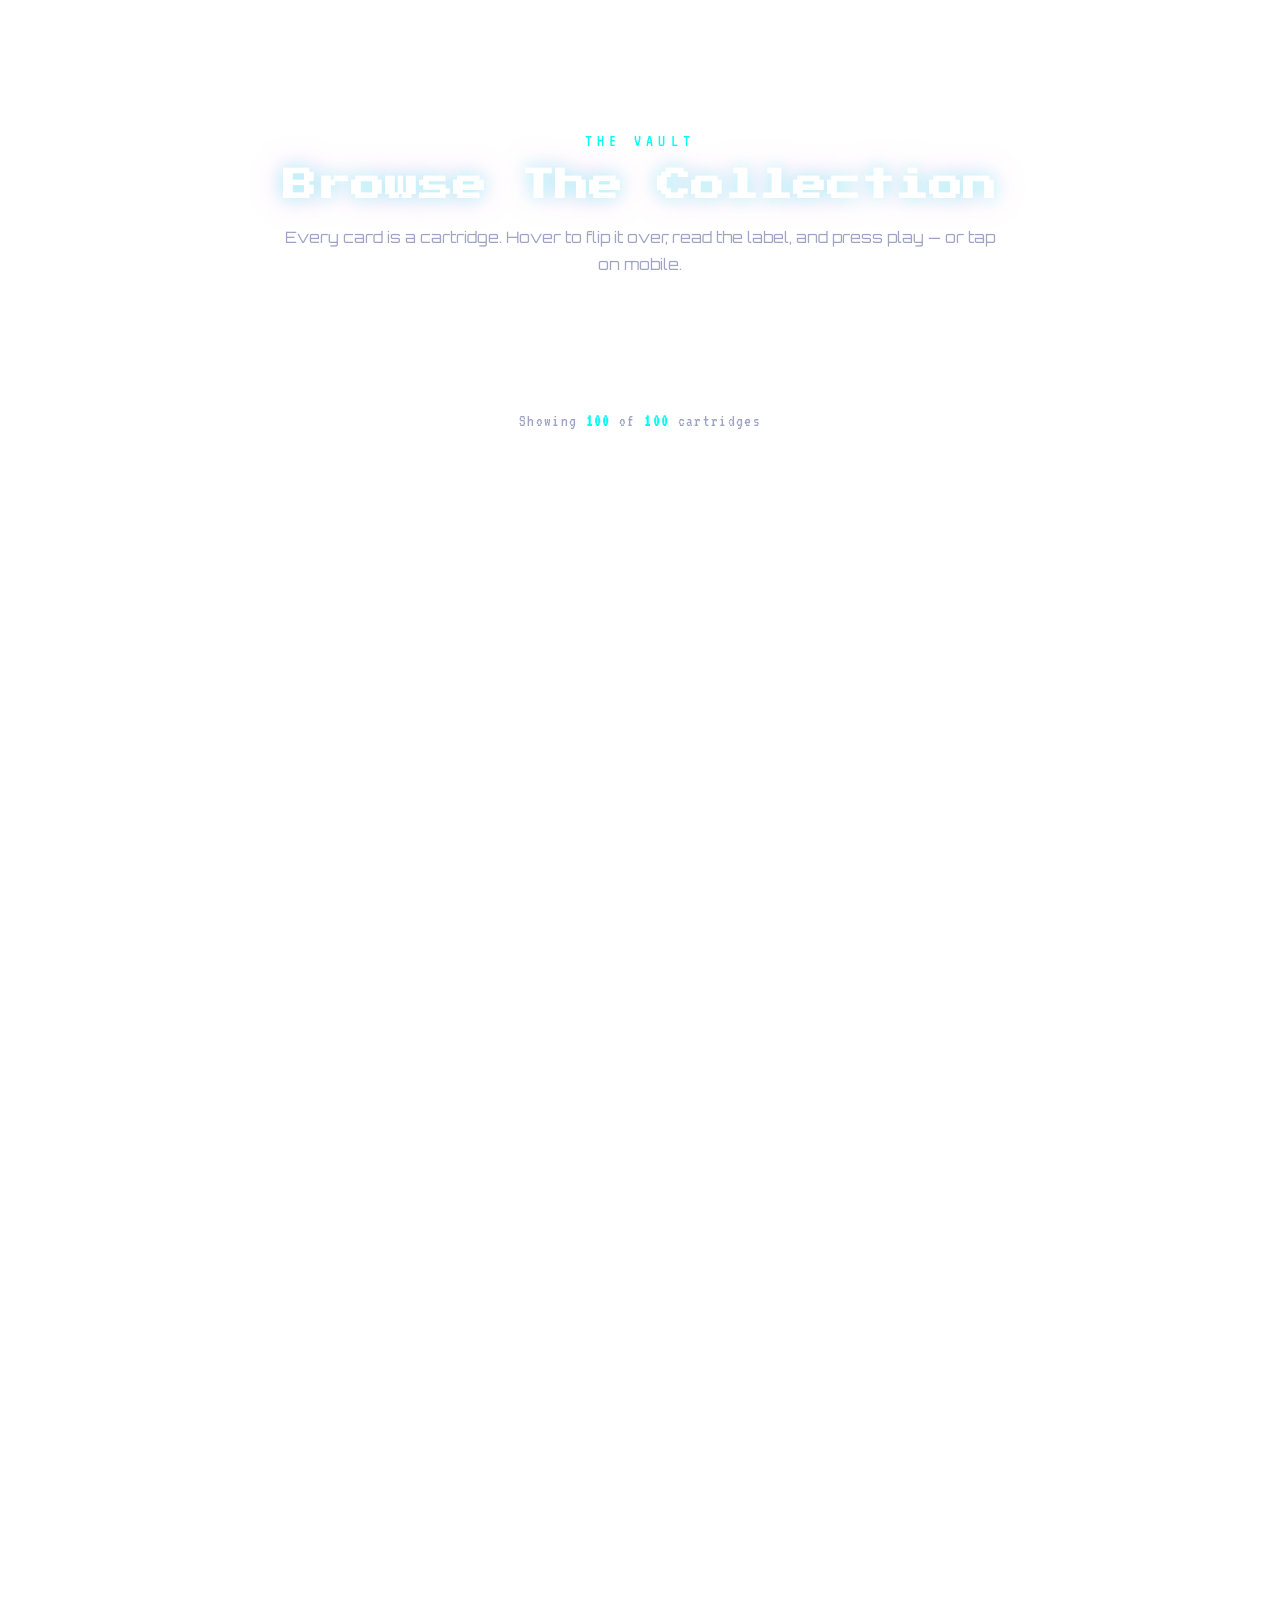
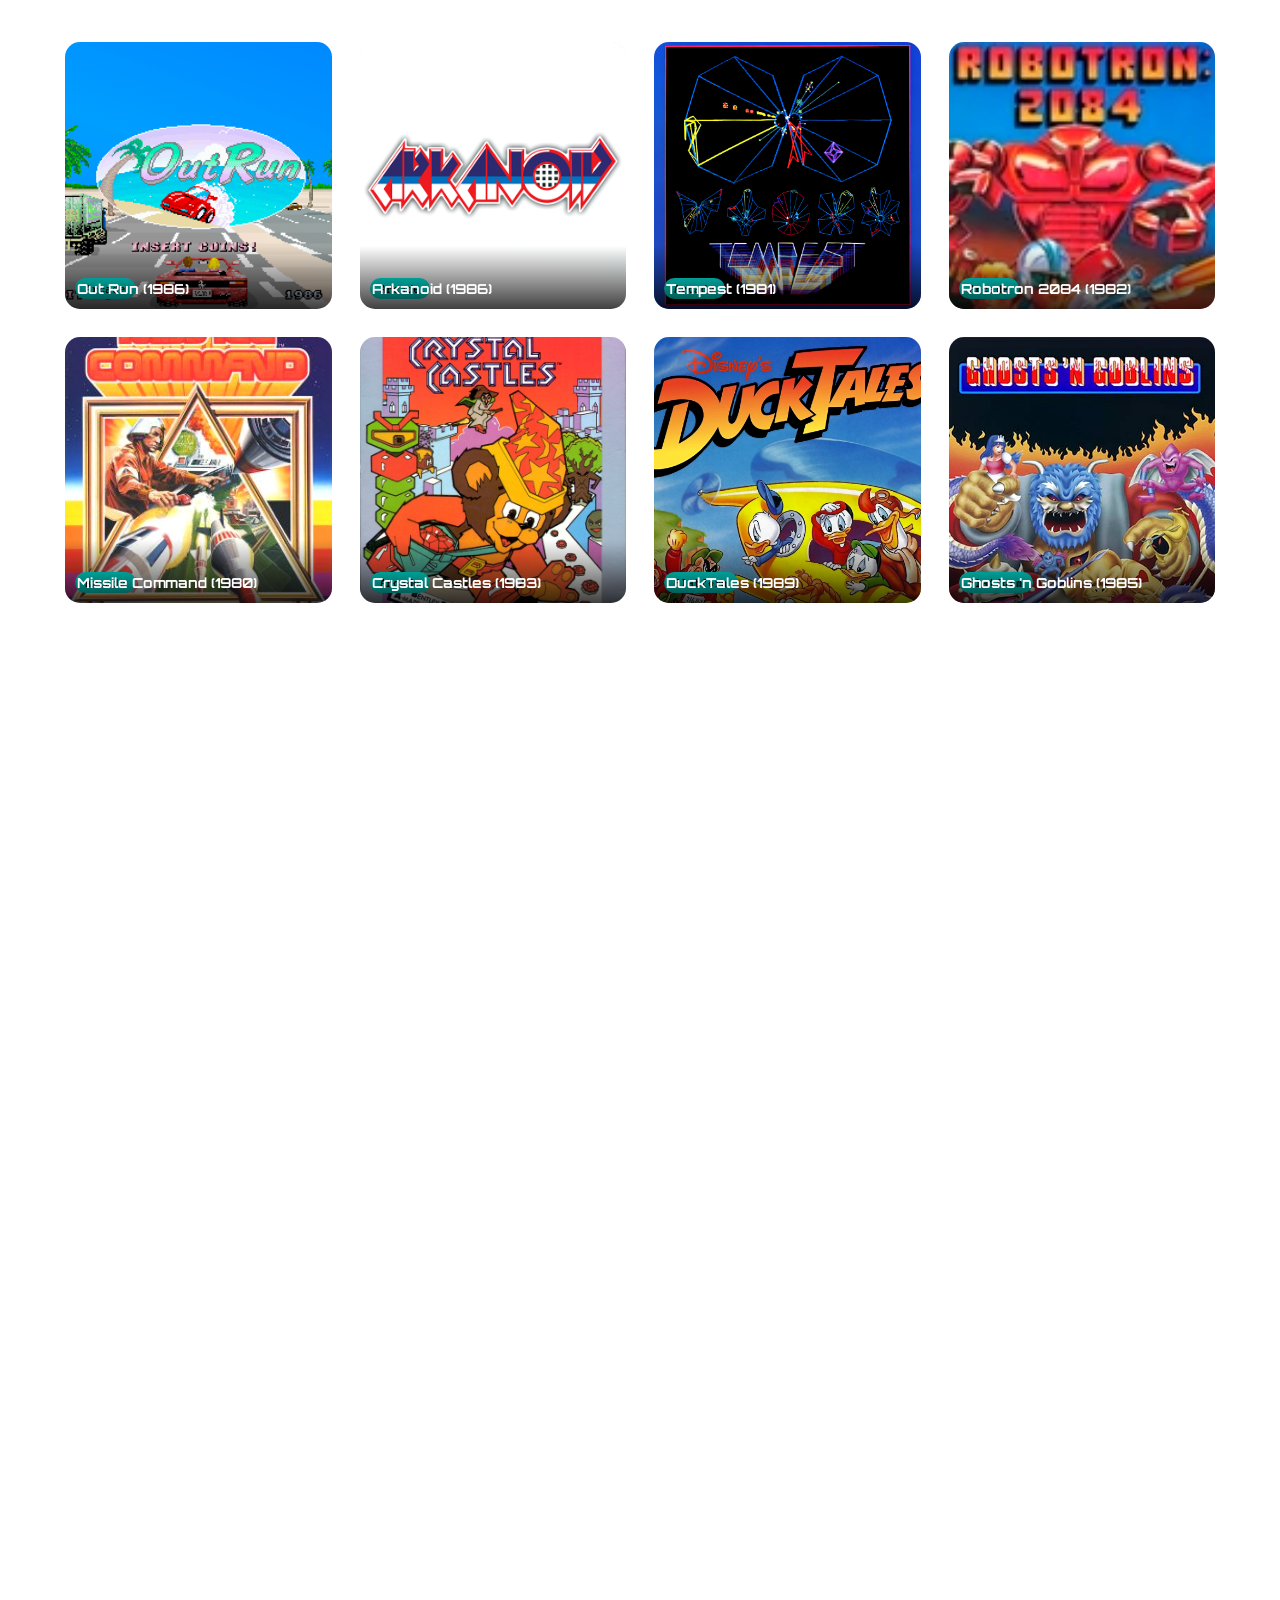
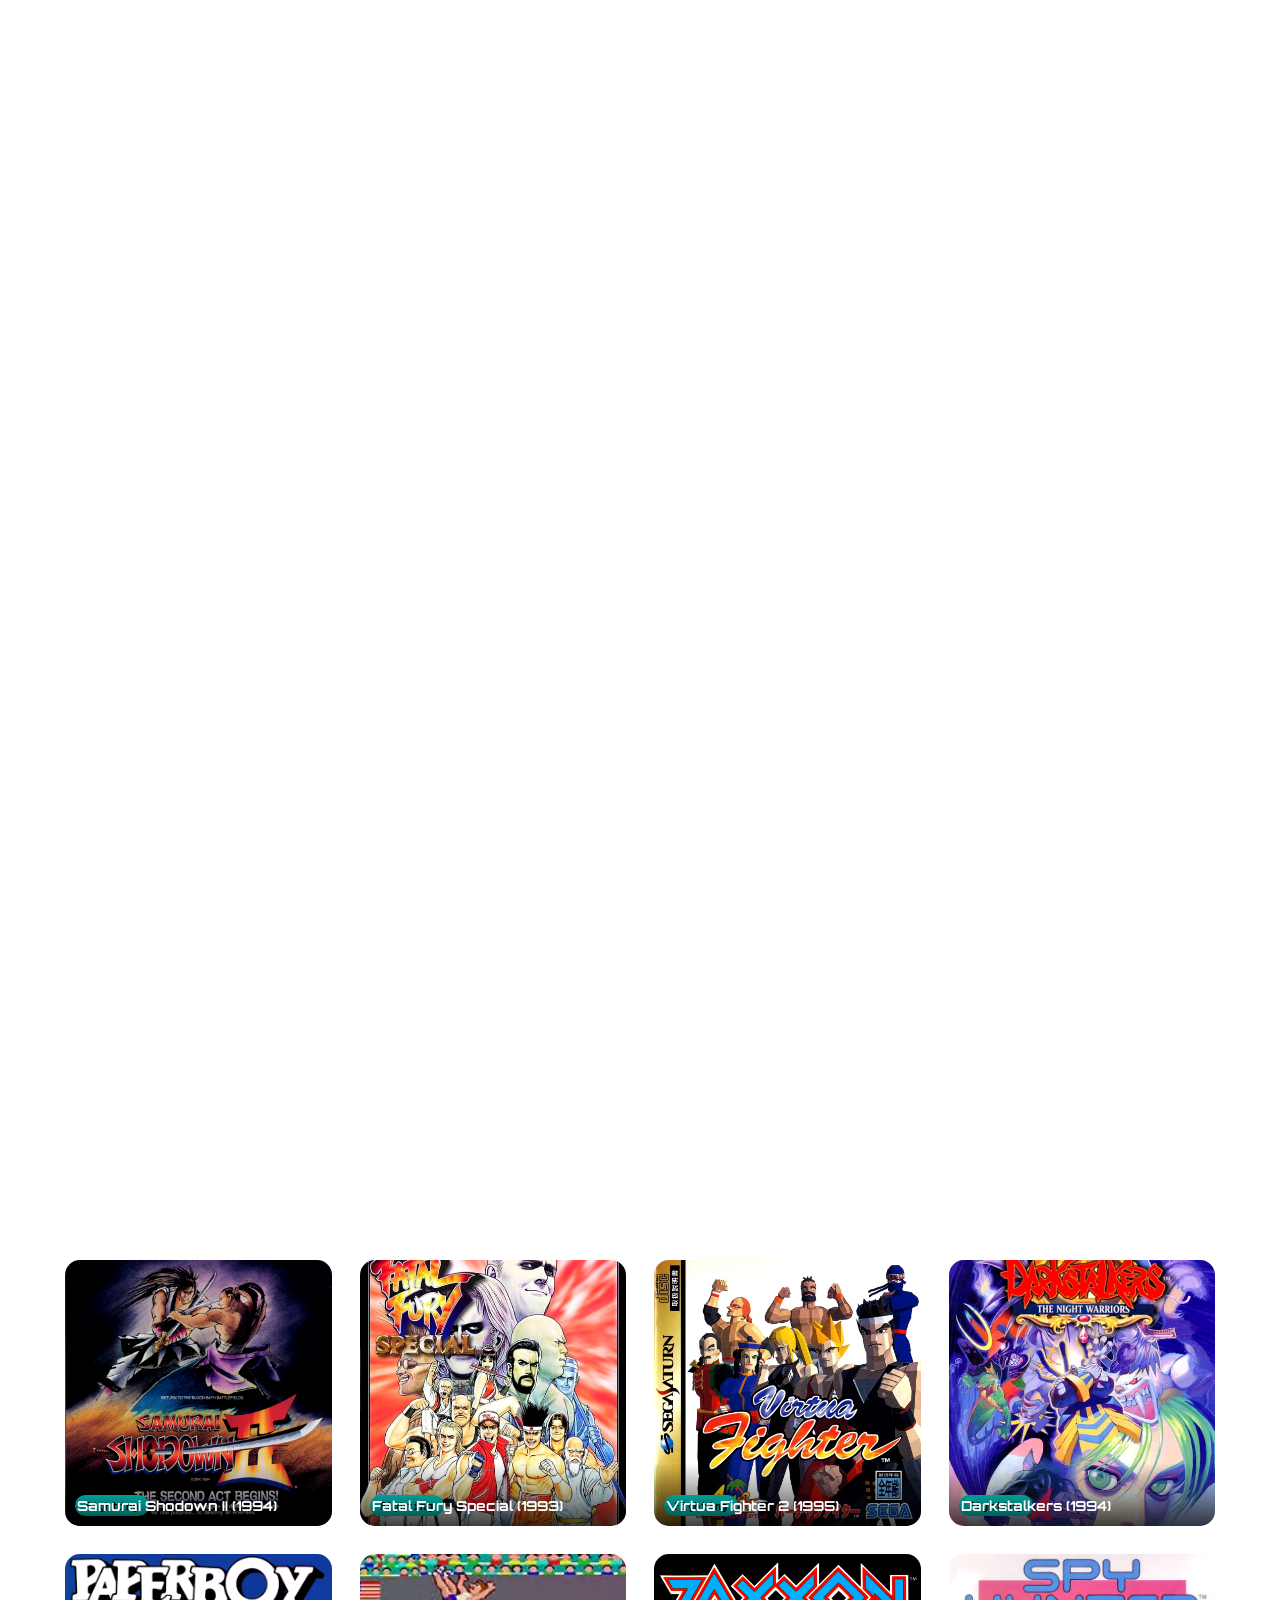
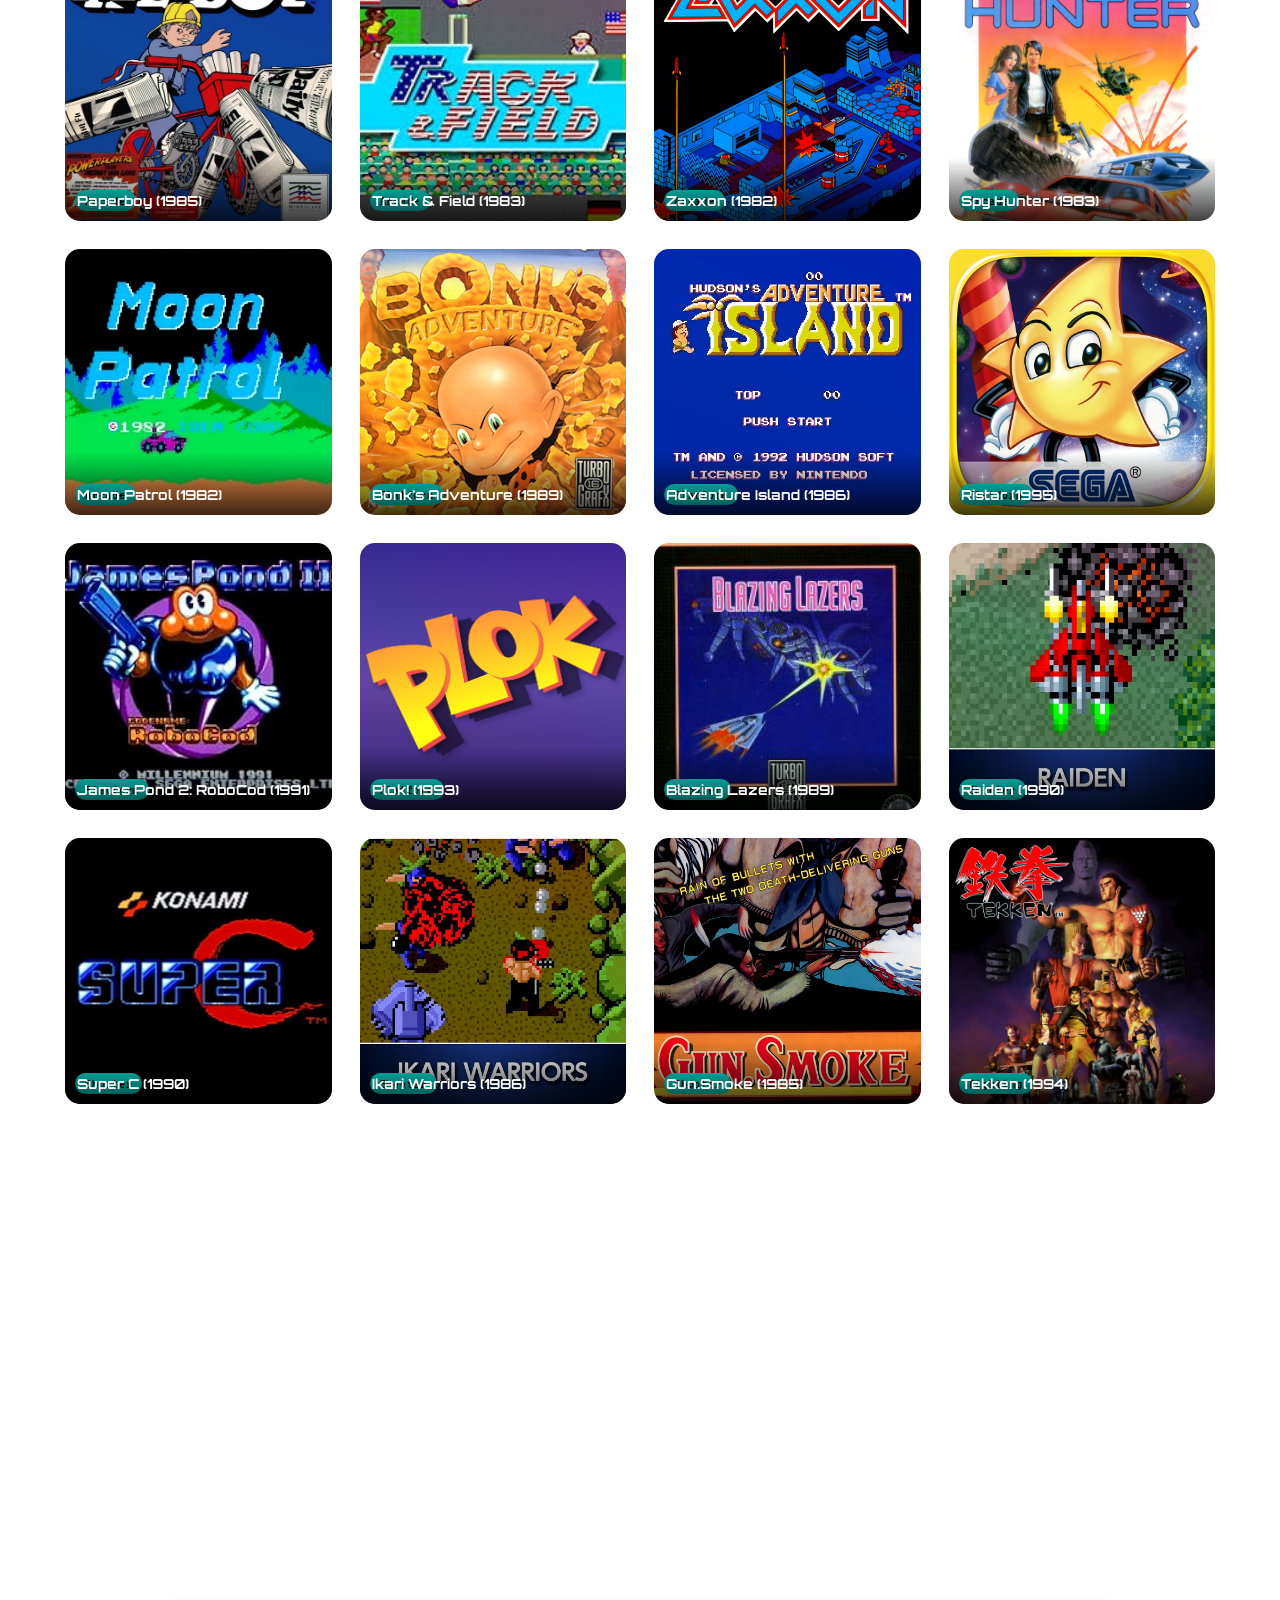
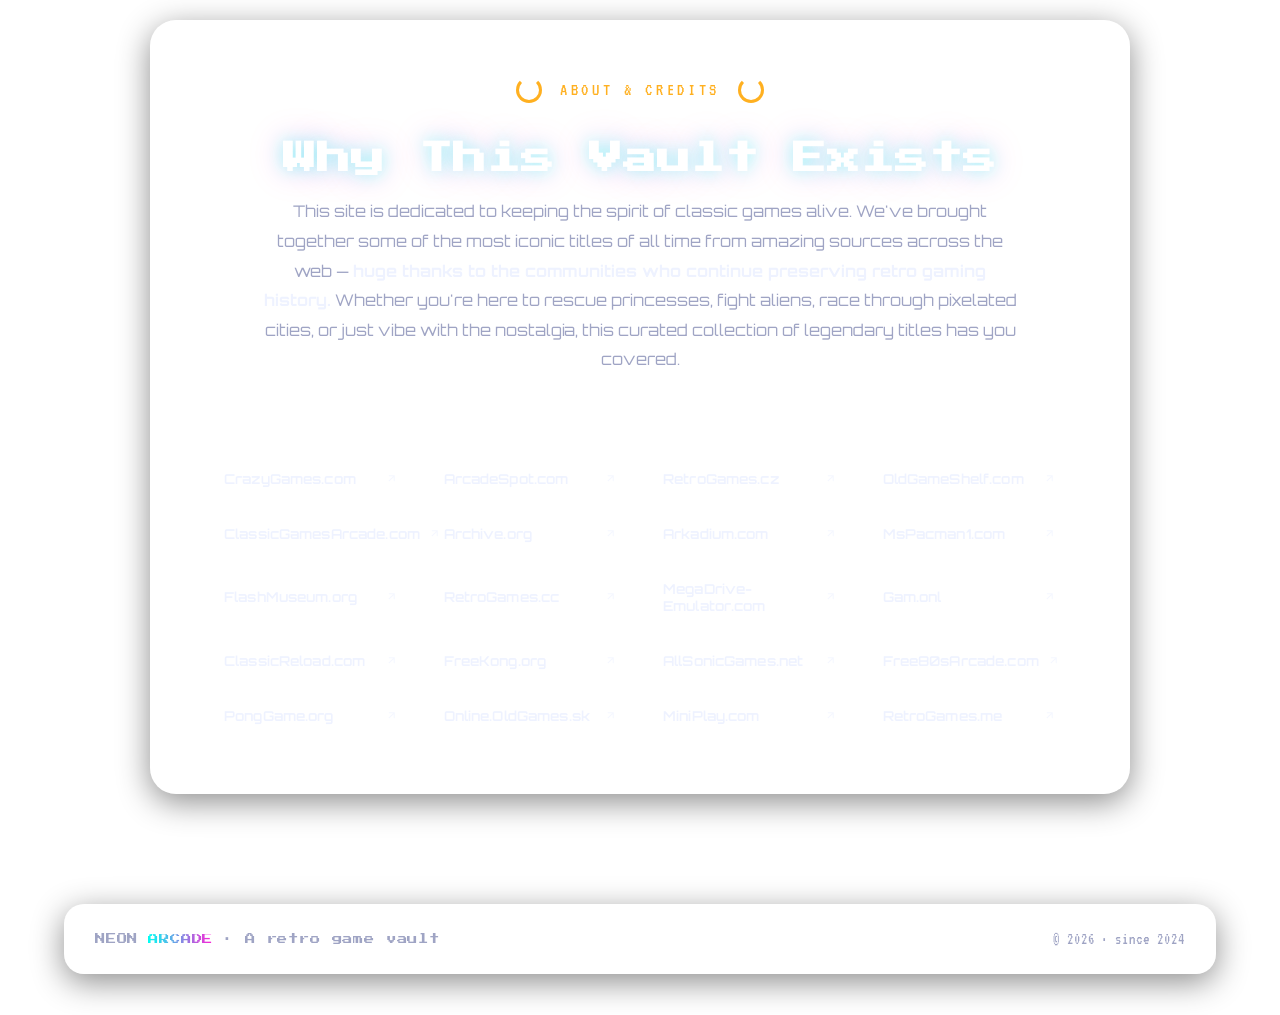
==== commit 25033523: "Update index.html" ====
--- a/index.html
+++ b/index.html
@@ -3,7 +3,7 @@
 <head>
 <meta charset="UTF-8" />
 <meta name="viewport" content="width=device-width, initial-scale=1.0" />
-<title>NEON ARCADE — The Retro Game Vault</title>
+<title>NEON RETRO</title>
 <link rel="icon" type="image/png" href="logo.png">
 <link rel="preconnect" href="https://fonts.googleapis.com">
 <link href="https://fonts.googleapis.com/css2?family=Press+Start+2P&family=Orbitron:wght@400;500;600;700;800;900&family=VT323&display=swap" rel="stylesheet">
--- a/s.css
+++ b/s.css
@@ -437,6 +437,115 @@
   }
   .footer-meta{font-family:var(--font-mono);font-size:1rem;color:var(--ink-dim);letter-spacing:.06em;}
 
+  /* ---------- 3D Scroll-Scrubbed Frame Sequence ---------- */
+  .scene-wrap{
+    position:relative;
+    height:400vh;
+    padding:0;
+  }
+  .scene-sticky{
+    position:sticky;top:0;
+    height:100svh;
+    overflow:hidden;
+    display:flex;flex-direction:column;align-items:center;justify-content:center;
+    background:#000;
+    isolation:isolate;
+  }
+  .scene-canvas{
+    position:absolute;inset:0;z-index:0;
+    width:100%;height:100%;
+    display:block;
+  }
+  .scene-scanlines{
+    position:absolute;inset:0;z-index:2;pointer-events:none;
+    background:repeating-linear-gradient(0deg, rgba(0,0,0,0) 0px, rgba(0,0,0,0) 2px, rgba(0,0,0,.16) 3px, rgba(0,0,0,0) 4px);
+    mix-blend-mode:overlay;
+  }
+  .scene-caption{
+    position:absolute;z-index:5;text-align:center;max-width:720px;padding:0 24px;
+    position:absolute;
+    top:clamp(140px, 22vw, 260px);
+    left:clamp(20px, 4.5vw, 64px);
+    z-index:5;
+    text-align:left;
+    max-width:min(680px, 90vw);
+    padding:0;
+    pointer-events:none;
+    opacity:1;
+    transition:transform 0.4s cubic-bezier(0.16, 1, 0.3, 1), opacity 0.4s ease;
+  }
+  .scene-eyebrow{
+    font-family:var(--font-mono);font-size:1.05rem;letter-spacing:0.35em;
+    color:var(--cyan);text-transform:uppercase;margin-bottom:10px;
+    text-shadow:0 0 14px rgba(0,255,242,0.6);
+  }
+  .scene-title{
+    font-family:var(--font-display);
+    font-size:clamp(1.4rem, 4.2vw, 2.4rem);
+    font-size:clamp(1.05rem, 2.5vw, 1.85rem);
+    color:#fff;
+    letter-spacing:0.04em;
+    line-height:1.4;
+    text-shadow:2px 0 0 rgba(255,31,214,.8), -2px 0 0 rgba(0,255,242,.8), 0 0 32px rgba(0,255,242,.45);
+    margin-bottom:12px;
+    text-shadow:2px 0 0 rgba(255,31,214,.8), -2px 0 0 rgba(0,255,242,.8), 0 0 28px rgba(0,255,242,.45);
+    margin:0;
+  }
+  .scene-sub{
+    font-family:var(--font-mono);
+    font-size:1.05rem;
+    color:var(--ink-dim);
+    letter-spacing:0.12em;
+  }
+  .scene-caption-end{
+    opacity:0;
+    pointer-events:none;
+  }
+  .scene-progress{
+    position:absolute;bottom:0;left:0;right:0;z-index:5;
+    height:3px;
+    background:rgba(255,255,255,.07);
+  }
+  .scene-progress-bar{
+    height:100%;width:0%;
+    background:linear-gradient(90deg,var(--cyan),var(--magenta));
+    box-shadow:0 0 10px var(--cyan);
+  }
+  .scene-loading{
+    position:absolute;inset:0;z-index:6;display:flex;align-items:center;justify-content:center;
+    font-family:var(--font-mono);font-size:1.1rem;letter-spacing:.25em;color:var(--cyan);
+    background:var(--void-0);
+    transition:opacity .6s ease;
+    text-shadow:0 0 10px rgba(0,255,242,0.5);
+  }
+  .scene-loading.done{opacity:0;pointer-events:none;}
+
+  .scene-side-status{
+    position:absolute;z-index:5;
+    top:50%;right:clamp(14px, 3vw, 40px);
+    transform:translateY(-50%);
+    display:flex;flex-direction:column;align-items:center;gap:10px;
+    writing-mode:vertical-rl;
+    font-family:var(--font-mono);
+    font-size:.8rem;letter-spacing:.35em;text-transform:uppercase;
+    color:var(--cyan);
+    text-shadow:0 0 10px rgba(0,255,242,.6);
+    opacity:0;pointer-events:none;
+    transition:opacity .5s ease, color .5s ease, text-shadow .5s ease;
+  }
+  .scene-side-status.visible{opacity:.85;}
+  .scene-side-status .status-dot{
+    width:7px;height:7px;border-radius:50%;flex-shrink:0;
+    background:currentColor;
+    box-shadow:0 0 8px currentColor;
+    animation:sideStatusBlink 1.1s steps(2,start) infinite;
+  }
+  .scene-side-status.powering-down{
+    color:#ff3b4e;
+    text-shadow:0 0 10px rgba(255,59,78,.65);
+  }
+  @keyframes sideStatusBlink{50%{opacity:.2;}}
+
   /* ---------- Reveal on scroll ---------- */
   .reveal{opacity:0;transform:translateY(30px);transition:opacity .8s ease, transform .8s ease;}
   .reveal.in{opacity:1;transform:translateY(0);}
@@ -451,6 +560,7 @@
     .game-card{aspect-ratio:unset;height:190px;}
     .vhs-hud, .vhs-hud-right{font-size:.95rem;top:80px;}
     section{padding:80px 16px;}
+    .scene-wrap{height:300vh;}
   }
 
   @media (prefers-reduced-motion:reduce){
